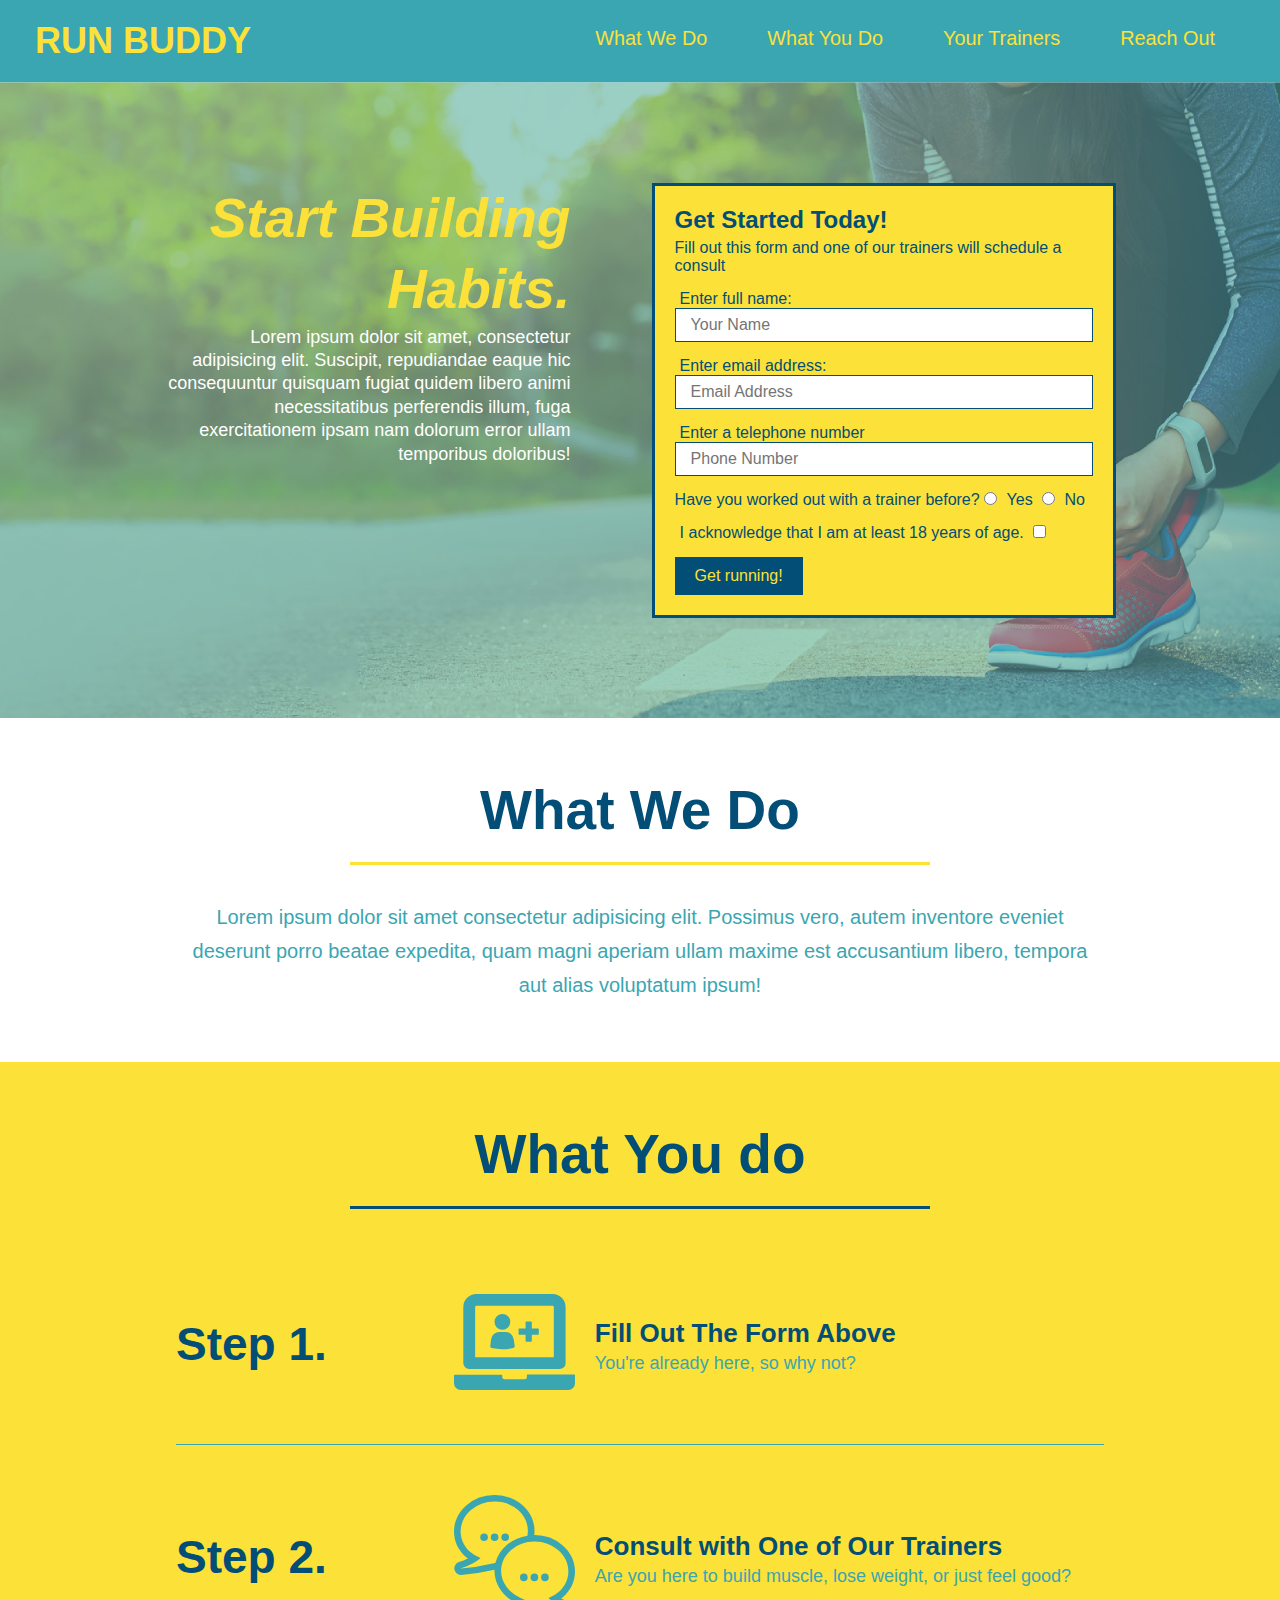
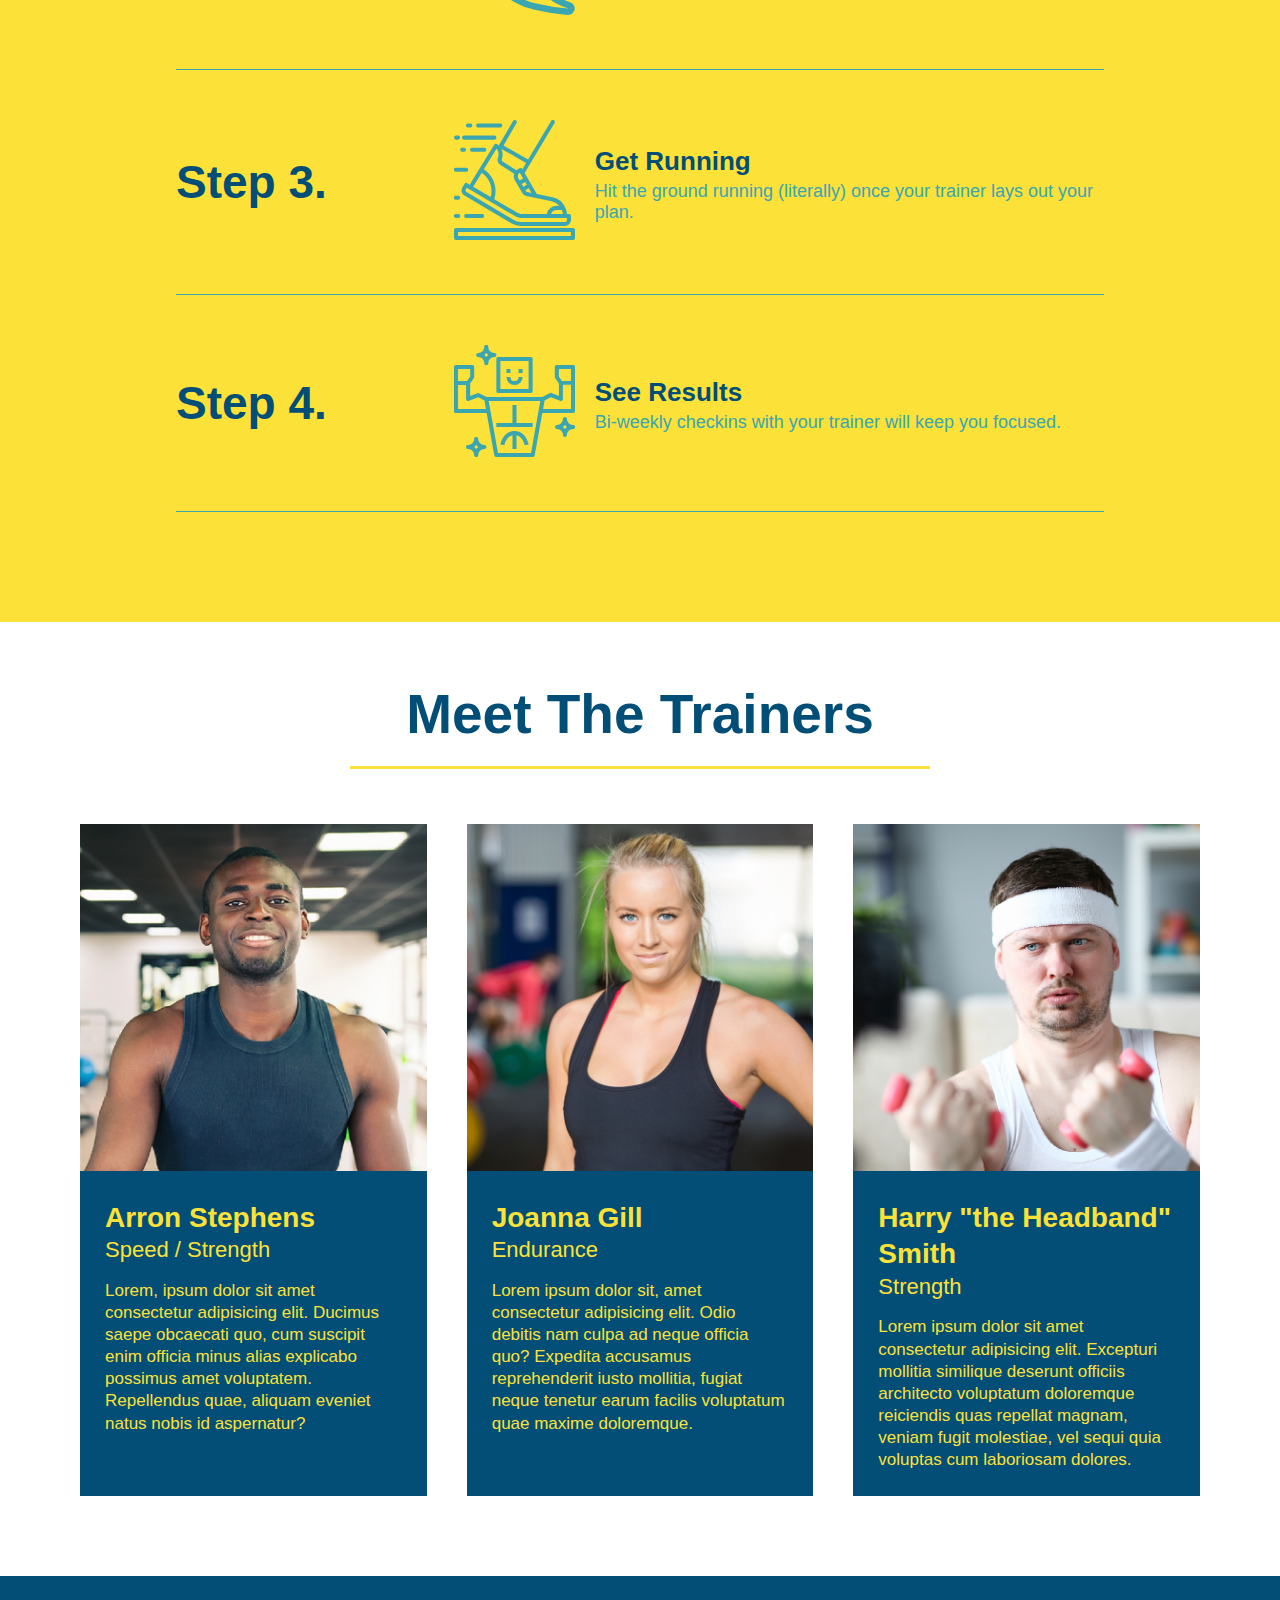
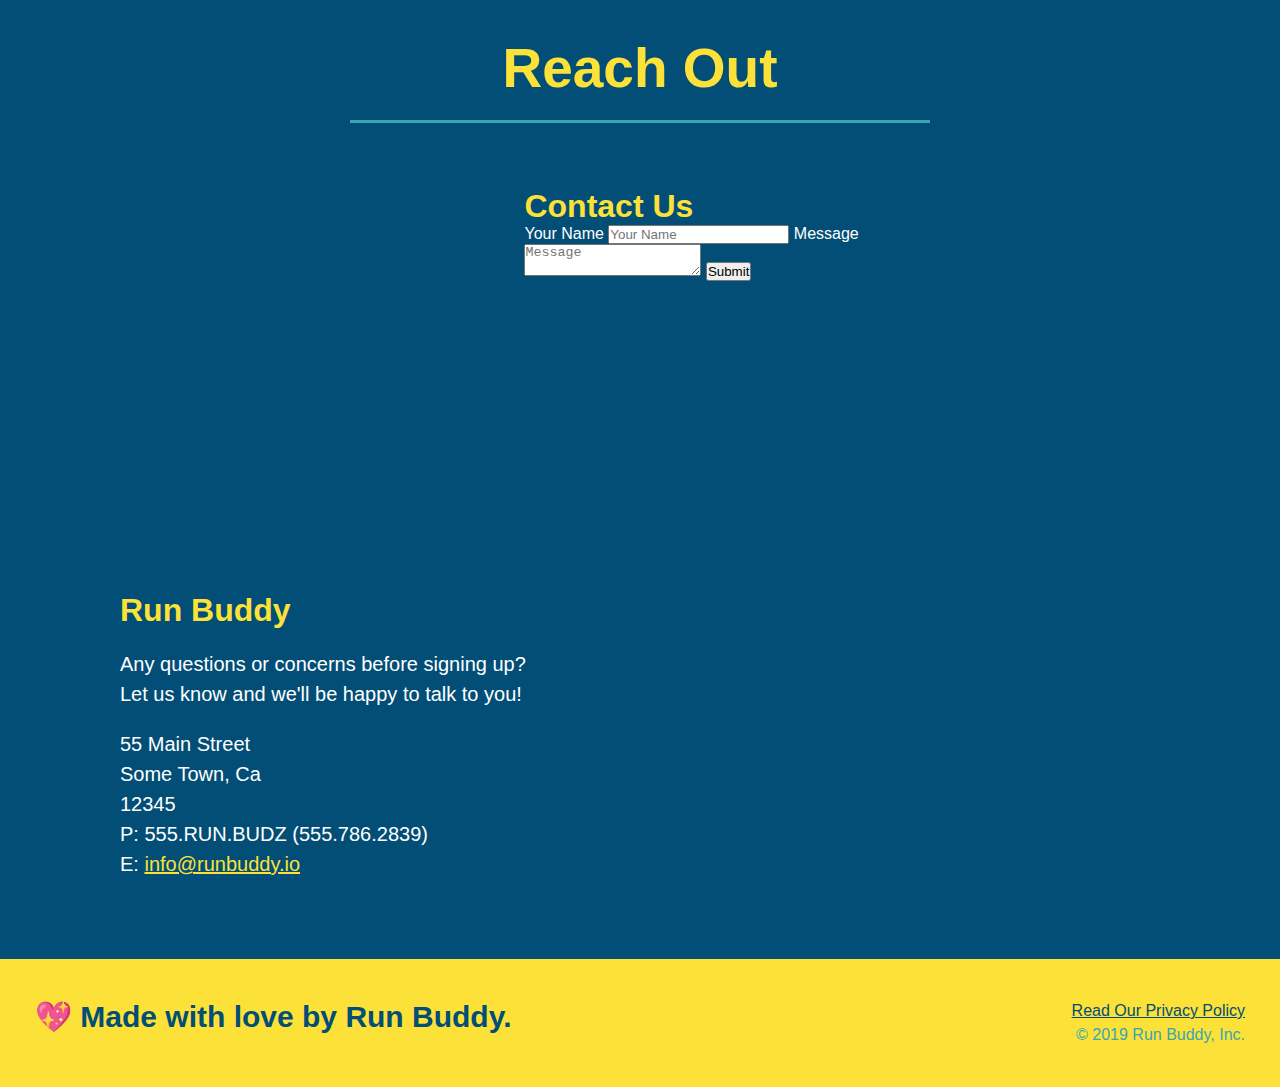
==== index.html @ 84a7e7b6 "add flexbox to trainers" ====
<!DOCTYPE html>
<html lang="en">

<head>
    <meta charset="UTF-8" />
    <title>Run Buddy</title>
    <link rel="stylesheet" href="./assets/css/style.css" />
</head>

<body>
    <!-- navigation -->
    <header>
        <h1>
            <a href="index.html">RUN BUDDY</a>
        </h1>
        <nav>
            <!-- Unordered list element -->
            <ul>
                <!-- List item element -->
                <li>
                    <!-- Anchor element -->
                    <a href="#what-we-do">What We Do</a>
                </li>
                <li>
                    <a href="#what-you-do">What You Do</a>
                </li>
                <li>
                    <a href="#your-trainers">Your Trainers</a>
                </li>
                <li>
                    <a href="#reach-out">Reach Out</a>
                </li>
            </ul>
        </nav>
    </header>

    <!-- hero/jumbotron -->
    <section class="hero">
        <div class="hero-cta">
            <h2>Start Building Habits.</h2>
            <p>
                Lorem ipsum dolor sit amet, consectetur adipisicing elit. Suscipit, repudiandae eaque hic consequuntur
                quisquam fugiat quidem libero animi necessitatibus perferendis illum, fuga exercitationem ipsam nam
                dolorum error ullam temporibus doloribus!
            </p>
        </div>
        <div class="hero-form">
            <h3>Get Started Today!</h3>
            <p>Fill out this form and one of our trainers will schedule a consult</p>
            <!-- Add form element -->
            <form>
                <label for="name">Enter full name:</label>
                <input class="form-input" type="text" placeholder="Your Name" name="name" id="name" />
                <label for="email">Enter email address:</label>
                <input class="form-input" type="email" placeholder="Email Address" name="email" id="email" />
                <label for="phone">Enter a telephone number</label>
                <input class="form-input" type="tel" placeholder="Phone Number" name="phone" id="phone" />
                <p>
                    Have you worked out with a trainer before?
                    <input type="radio" name="trainer-confirm" id="trainer-yes" />
                    <label for="trainer-yes">Yes</label>
                    <input type="radio" name="trainer-confirm" id="trainer-no" />
                    <label for="trainer-no">No</label>
                </p>
                <p>
                    <label for="checkbox">
                        I acknowledge that I am at least 18 years of age.
                    </label>
                    <input type="checkbox" name="age-confirm" id="checkbox" />
                </p>
                <button type="submit">
                    Get running!
                </button>
            </form>
        </div>
    </section>
    <!-- end hero -->

    <!-- "what we do" section -->
    <section id="what-we-do" class="intro">
        <div class="flex-row">
            <h2 class="section-title primary-border">
                What We Do
            </h2>
        </div>
        <div class="flex-row">
            <p>
                Lorem ipsum dolor sit amet consectetur adipisicing elit. Possimus vero, autem inventore eveniet deserunt
                porro beatae expedita, quam magni aperiam ullam maxime est accusantium libero, tempora aut alias
                voluptatum ipsum!
            </p>
        </div>
    </section>

    <!-- "what you do" section -->
    <section id="what-you-do" class="steps">
        <div class="flex-row">
            <h2 class="section-title secondary border">
                What You do
            </h2>
        </div>
        <div class="step">
            <h3>Step 1.</h3>
            <div class="step-info">
                <div class="step-img">
                    <img src="./assets/images/step-1.svg" alt="" />
                </div>
                <div class="step-text">
                    <h4>Fill Out The Form Above</h4>
                    <p>You're already here, so why not?</p>
                </div>
            </div>
        </div>
        <div class="step">
            <h3>Step 2.</h3>
            <div class="step-info">
                <div class="step-img">
                    <img src="./assets/images/step-2.svg" alt="" />
                </div>
                <div class="step-text">
                    <h4>Consult with One of Our Trainers</h4>
                    <p>Are you here to build muscle, lose weight, or just feel good?</p>
                </div>
            </div>
        </div>
        <div class="step">
            <h3>Step 3.</h3>
            <div class="step-info">
                <div class="step-img">
                    <img src="./assets/images/step-3.svg" alt="" />
                </div>
                <div class="step-text">
                    <h4>Get Running</h4>
                    <p>Hit the ground running (literally) once your trainer lays out your plan.</p>
                </div>
            </div>
        </div>
        <div class="step">
            <h3>Step 4.</h3>
            <div class="step-info">
                <div class="step-img">
                    <img src="./assets/images/step-4.svg" alt="" />
                </div>
                <div class="step-text">
                    <h4>See Results</h4>
                    <p>Bi-weekly checkins with your trainer will keep you focused.</p>
                </div>
            </div>
        </div>
    </section>

    <!-- "meet the trainers" section-->
    <section id="your-trainers">
        <div class="flex-row">
            <h2 class="section-title primary-border">
                Meet The Trainers
            </h2>
        </div>
        <div class="trainers">
            <!-- first trainer bio -->
            <article class="trainer">
                <img src="./assets/images/trainer-1.jpg"
                    alt="Arron Stephens in his workout clothes, ready to pump iron" />
                <div class="trainer-bio">
                    <h3 class="trainer-name">Arron Stephens</h3>
                    <h4 class="trainer-role">Speed / Strength</h4>
                    <p>
                        Lorem, ipsum dolor sit amet consectetur adipisicing elit. Ducimus saepe obcaecati quo, cum
                        suscipit enim officia minus alias explicabo possimus amet voluptatem. Repellendus quae, aliquam
                        eveniet natus nobis id aspernatur?
                    </p>
                </div>
            </article>

            <!-- second trainer bio -->
            <article class="trainer">
                <img src="./assets/images/trainer-2.jpg" alt="Joanna Gill cooling off after a workout" />
                <div class="trainer-bio">
                    <h3 class="trainer-name">Joanna Gill</h3>
                    <h4 class="trainer-role">Endurance</h4>
                    <p>
                        Lorem ipsum dolor sit, amet consectetur adipisicing elit. Odio debitis nam culpa ad neque
                        officia quo? Expedita accusamus reprehenderit iusto mollitia, fugiat neque tenetur earum facilis
                        voluptatum quae maxime doloremque.
                    </p>
                </div>
            </article>

            <!-- third trainer bio -->
            <article class="trainer">
                <img src="./assets/images/trainer-3.jpg"
                    alt="Harry Smith wearing a headband and lifting comically small pink weights" />
                <div class="trainer-bio">
                    <h3 class="trainer-name">Harry "the Headband" Smith</h3>
                    <h4 class="trainer-role">Strength</h4>
                    <p>
                        Lorem ipsum dolor sit amet consectetur adipisicing elit. Excepturi mollitia similique deserunt
                        officiis architecto voluptatum doloremque reiciendis quas repellat magnam, veniam fugit
                        molestiae, vel sequi quia voluptas cum laboriosam dolores.
                    </p>
                </div>
            </article>
        </div>
    </section>

    <!-- Reach Out Section -->
    <section id="reach-out" class="contact">
        <div class="flex-row">
            <h2 class="section-title secondary-border">
                Reach Out
            </h2>
        </div>
        <div class="contact-info">
            <iframe
                src="https://www.google.com/maps/embed?pb=!1m18!1m12!1m3!1d12062.119616104961!2d-111.89218596816723!3d40.90412576898118!2m3!1f0!2f0!3f0!3m2!1i1024!2i768!4f13.1!3m3!1m2!1s0x8752f83dd589f6e7%3A0xfacc429caccf46fa!2s147%20W%201450%20N%2C%20Bountiful%2C%20UT%2084010!5e0!3m2!1sen!2sus!4v1588212138249!5m2!1sen!2sus"
                frameborder="0" style="border:0;" allowfullscreen>
            </iframe>
            <div class="contact-form">
                <h3>Contact Us</h3>
                <form>
                    <label for="contact-name">Your Name</label>
                    <input type="text" id="contact-name" placeholder="Your Name" />

                    <label for="contact-message">Message</label>
                    <textarea id="contact-message" placeholder="Message"></textarea>

                    <button type="submit">Submit</button>
                </form>
            </div>
            <div>
                <h3>Run Buddy</h3>
                <p>
                    Any questions or concerns before signing up?
                    <br />
                    Let us know and we'll be happy to talk to you!
                </p>
                <address>
                    55 Main Street <br />
                    Some Town, Ca <br />
                    12345 <br />
                    P: 555.RUN.BUDZ (555.786.2839)<br />
                    E: <a href="mailto:info@runbuddy.io">info@runbuddy.io</a>
                </address>
            </div>
        </div>
    </section>

    <!-- footer -->
    <footer>
        <h2>&#128150; Made with love by Run Buddy.</h2>
        <div>
            <a href="privacy-policy.html">Read Our Privacy Policy</a><br />
            &copy; 2019 Run Buddy, Inc.
        </div>
    </footer>

</body>

</html>
---- assets/css/style.css ----
* {
    margin: 0;
    padding: 0;
    box-sizing: border-box;
}

body {
    color: #39a6b2;
    font-family: Helvetica, Arial, sans-serif;
}

section  {
    padding: 60px;
}

/* Header Section */
header {
    padding: 20px 35px;
    background-color: #39a6b2;
    display: flex;
    justify-content: space-between;
    flex-wrap: wrap;
}

header h1 {
    font-weight: bold;
    font-size: 36px;
    color: #fce138;
    margin: 0;
}

header a {
    text-decoration: none;
    color: #fce138;
}

header nav {
    margin: 7px 0;
}

header nav ul {
    display: flex;
    flex-wrap: wrap;
    justify-content: space-between;
    align-items: center;
    list-style: none;
}

header nav ul li a {
    margin: 0 30px;
    font-weight: lighter;
    font-size: 1.55vw;
}

/* Hero Style Start */
.hero {
    background-image: url("../images/hero-bg.jpg");
    background-size: cover;
    background-position: center;
    display: flex;
    justify-content: center;
    flex-wrap: wrap;
}

.hero-cta {
    width: 35%;
    text-align: right;
    margin: 3.5%;
    color: #fff;
    font-size: 18px;
    line-height: 1.3;
}

.hero-cta h2 {
    font-style: italic;
    font-size: 55px;
    color: #fce138;
}

.hero-form {
    border: solid 3px #024e76;
    background-color: #fce138;
    padding: 20px;
    color: #024e76;
    width: 40%;
    margin: 3.5%;
}

.hero-form h3 {
    font-size: 24px;
    margin: 0;
}

.hero-form p {
    margin: 5px 0 15px 0;
}

.form-input {
    border: 1px solid #024e76;
    display: block;
    padding: 7px 15px;
    font-size: 16px;
    color: #024e76;
    width: 100%;
    margin-bottom: 15px;
}

.hero-form label {
    margin: 0 5px;
}

.hero-form button {
    color: #fce138;
    background-color: #024e76;
    border: none;
    padding: 10px 20px;
    font-size: 16px;
}

/* What We Do Section*/
.intro p {
    line-height: 1.7;
    color: #39a6b2;
    width: 80%;
    font-size: 20px;
    margin: 0 auto;
    text-align: center;
}

/* What You Do Section*/
.steps {
    background: #fce138;
}

.step {
    margin: 50px auto;
    padding-bottom: 50px;
    width: 80%;
    border-bottom: 1px solid #39a6b2;
    display: flex;
    flex-wrap: wrap;
    align-items: center;
    justify-content: space-between;
}

.step h3 {
    color: #024e76;
    font-size: 46px;
    flex: 1 30%;
}

.step-info {
    flex: 2 70%;
    display: flex;
    flex-wrap: wrap;
    align-items: center;
}

.step-img {
    flex: 1 12%;
    margin-right: 20px;
}

.step-img img {
    max-width: 100%;
}

.step-text {
    flex: 12;
}

.step-text h4 {
    font-size: 26px;
    line-height: 1.5;
    color: #024e76;
}

.step-text p {
    color: #39a6b2;
    font-size: 18px;
}

/* Meet the trainers section */
.trainers {
    width: 100%;
    margin: 0 auto;
    display: flex;
    flex-wrap: wrap;
    justify-content: space-around;
}

.trainer {
    margin: 20px;
    background: #024e76;
    color: #fce138;
    flex: 1;
}

.trainer img {
    width: 100%;;
}

.trainer-bio {
    padding: 25px;
    line-height: 1.3;
}

.trainer-bio h3 {
    font-size: 28px;
}

.trainer-bio h4 {
    font-weight: lighter;
    font-size: 22px;
    margin-bottom: 15px;
}

.trainer-bio p {
    font-size: 17px;
}
/* Reach Out Section*/
.contact {
    background: #024e76;
}

.contact h2 {
    color: #fce138;
}

.contact-info iframe {
    width: 400px;
    height: 400px;
}

.contact-info div {
    width: 410px;
    display: inline-block;
    vertical-align: top;
    text-align: left;
    margin: 30px 0 0 60px;
    color: white;
}

.contact-info h3 {
    color: #fce138;
    font-size: 32px;
}

.contact-info p, .contact-info address {
    margin: 20px 0;
    line-height: 1.5;
    font-size: 20px;
    font-style: normal;
}

.contact-info a {
    color: #fce138;
}

/* Footer Section*/
footer {
    background: #fce138;
    width: 100%;
    padding: 40px 35px;
    display: flex;
    justify-content: space-between;
    flex-wrap: wrap;
}

footer h2 {
    color: #024e76;
    font-size: 30px;
    margin: 0;
}

footer div {
    line-height: 1.5;
    text-align: right;
}

footer a {
    color: #024e76;
}

/* Utility */
.flex-row {
    display: flex;
}

.section-title {
    font-size: 55px;
    color: #024e76;
    border-bottom: 3px solid;
    padding-bottom: 20px;
    text-align: center;
    margin: 0 auto 35px auto;
    width: 50%;
}

.primary-border {
    border-color: #fce138;
}

.secondary-border {
    border-color: #39a6b2;
}

.text-left {
    text-align: left;
}

.text-right {
    text-align: right;
}

.page-title {
    color: #fce138;
    display: inline-block;
    border-bottom: 4px solid #fce138;
    padding: 0 80px 15px 80px;
    font-weight: normal;
    font-size: 42px;
    font-style: italic;
}
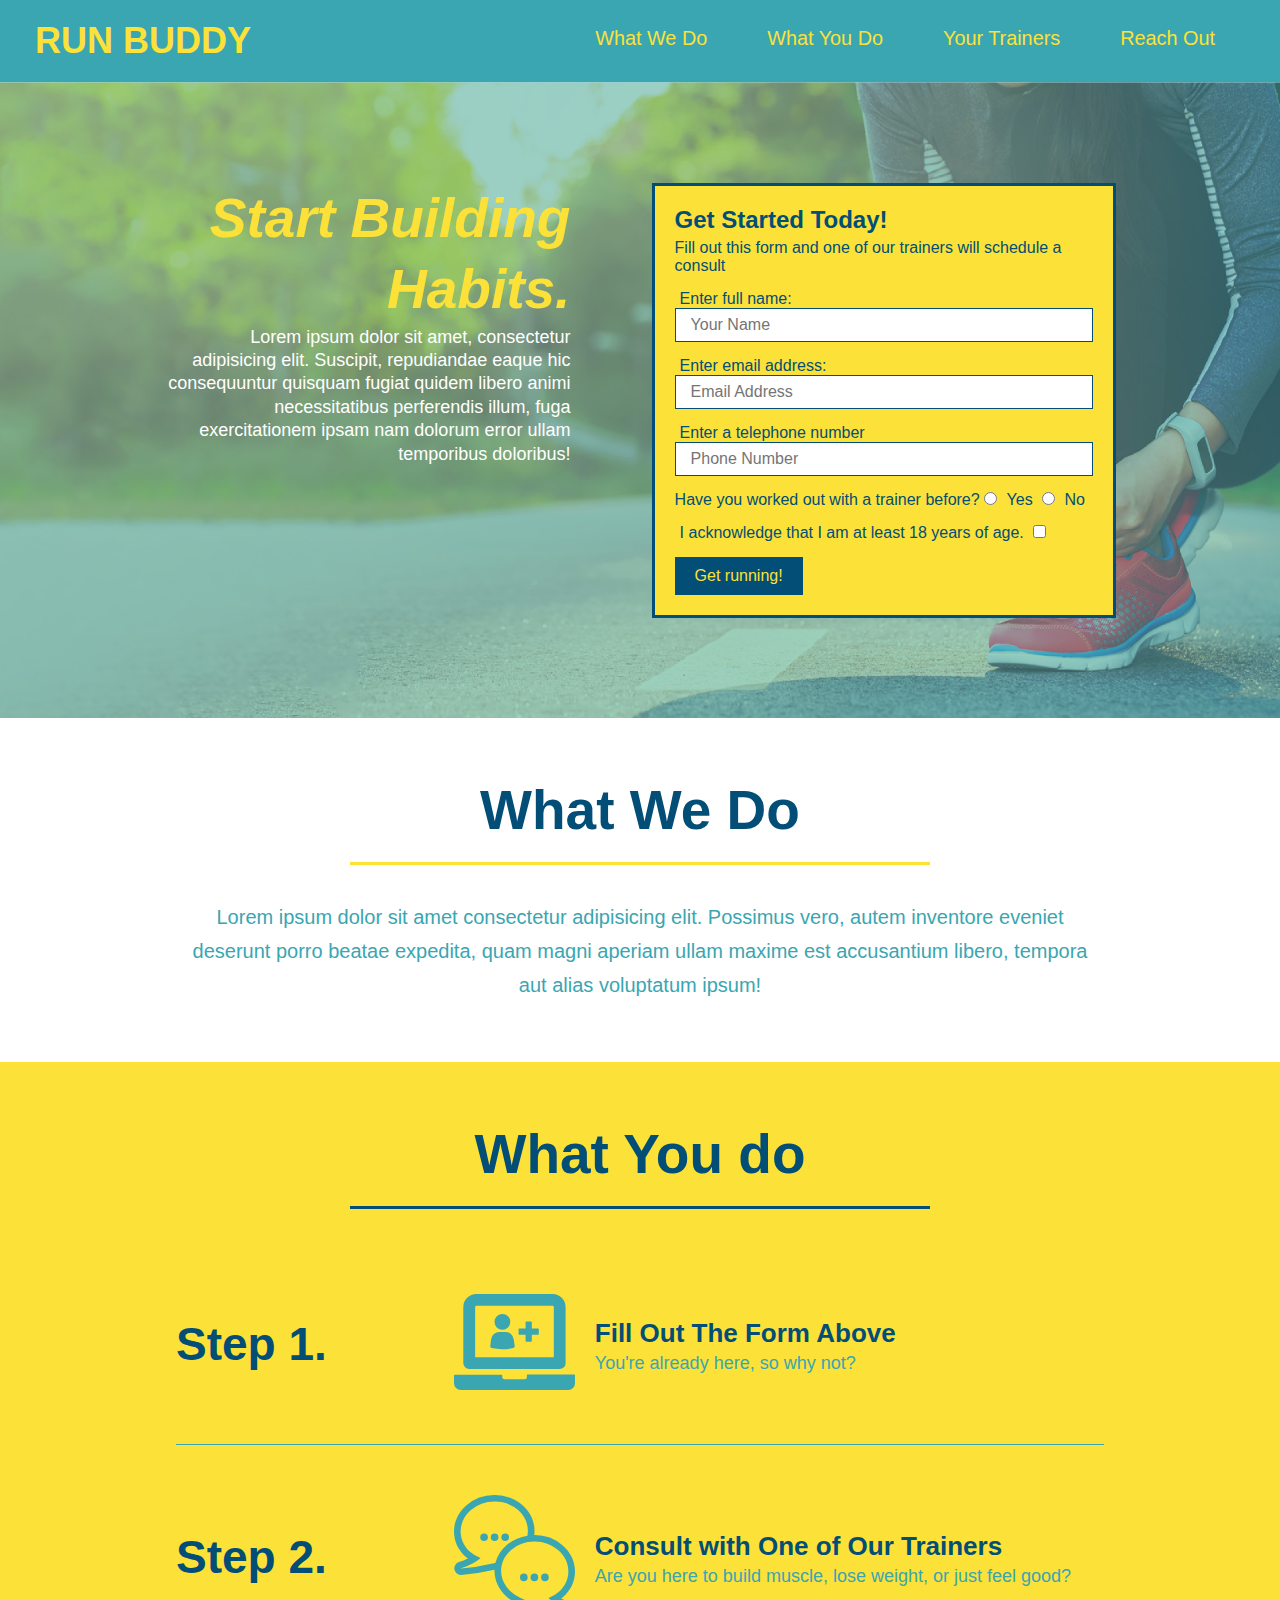
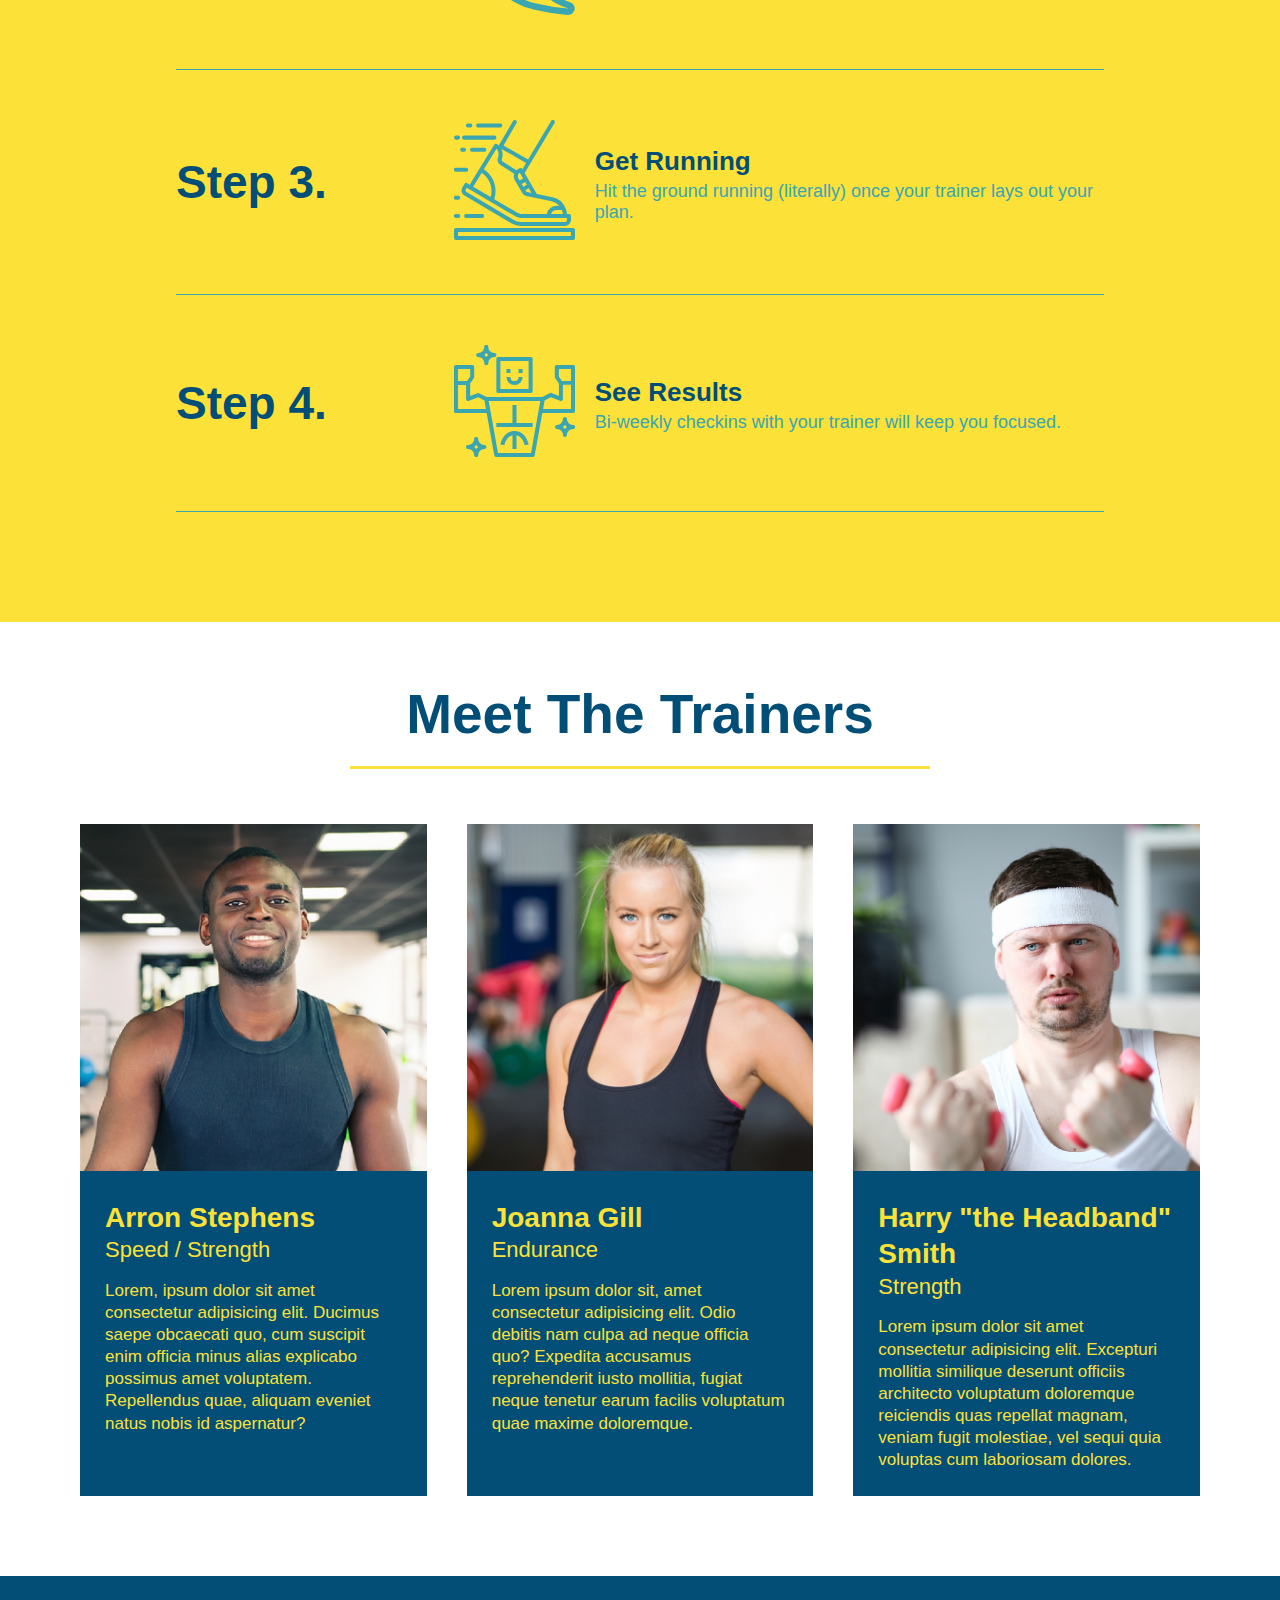
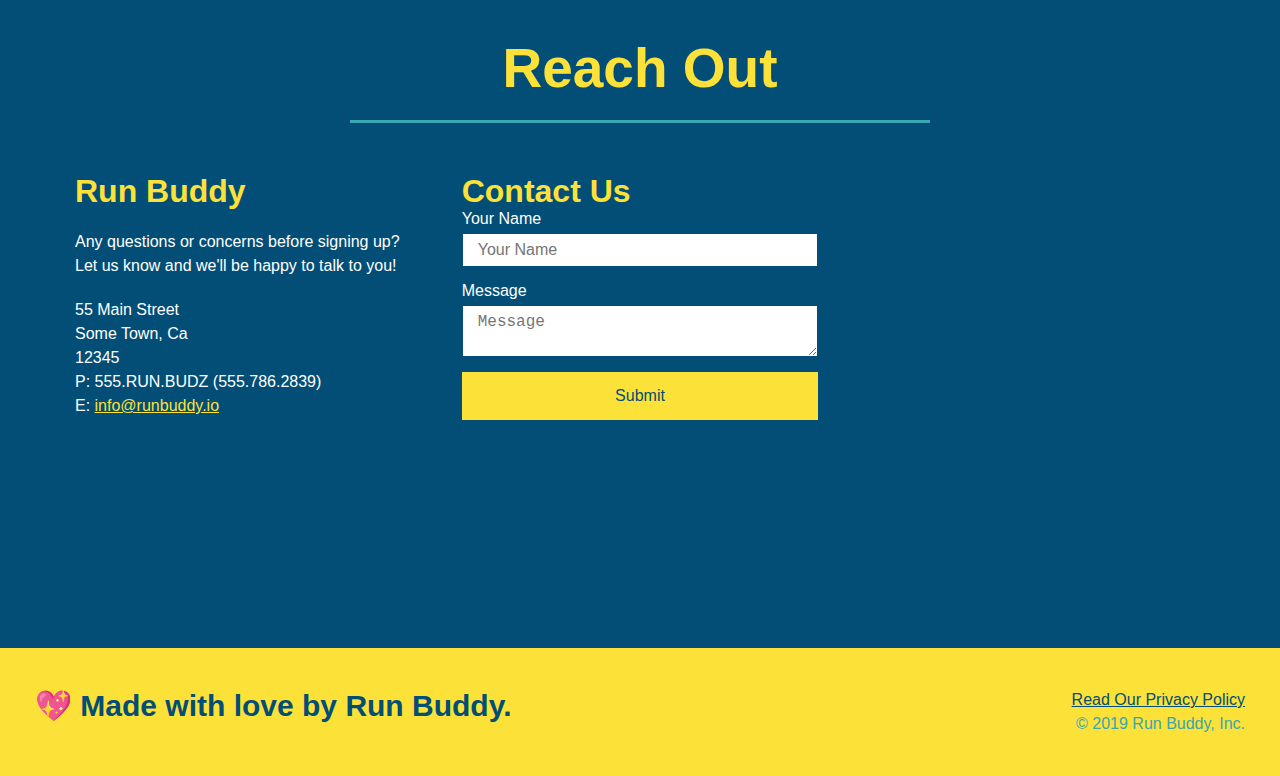
==== commit e6dc637b: "style reach out section for flexbox" ====
--- a/index.html
+++ b/index.html
@@ -211,22 +211,6 @@
             </h2>
         </div>
         <div class="contact-info">
-            <iframe
-                src="https://www.google.com/maps/embed?pb=!1m18!1m12!1m3!1d12062.119616104961!2d-111.89218596816723!3d40.90412576898118!2m3!1f0!2f0!3f0!3m2!1i1024!2i768!4f13.1!3m3!1m2!1s0x8752f83dd589f6e7%3A0xfacc429caccf46fa!2s147%20W%201450%20N%2C%20Bountiful%2C%20UT%2084010!5e0!3m2!1sen!2sus!4v1588212138249!5m2!1sen!2sus"
-                frameborder="0" style="border:0;" allowfullscreen>
-            </iframe>
-            <div class="contact-form">
-                <h3>Contact Us</h3>
-                <form>
-                    <label for="contact-name">Your Name</label>
-                    <input type="text" id="contact-name" placeholder="Your Name" />
-
-                    <label for="contact-message">Message</label>
-                    <textarea id="contact-message" placeholder="Message"></textarea>
-
-                    <button type="submit">Submit</button>
-                </form>
-            </div>
             <div>
                 <h3>Run Buddy</h3>
                 <p>
@@ -242,6 +226,22 @@
                     E: <a href="mailto:info@runbuddy.io">info@runbuddy.io</a>
                 </address>
             </div>
+            <div class="contact-form">
+                <h3>Contact Us</h3>
+                <form>
+                    <label for="contact-name">Your Name</label>
+                    <input type="text" id="contact-name" placeholder="Your Name" />
+
+                    <label for="contact-message">Message</label>
+                    <textarea id="contact-message" placeholder="Message"></textarea>
+
+                    <button type="submit">Submit</button>
+                </form>
+            </div>
+            <iframe
+                src="https://www.google.com/maps/embed?pb=!1m18!1m12!1m3!1d12062.119616104961!2d-111.89218596816723!3d40.90412576898118!2m3!1f0!2f0!3f0!3m2!1i1024!2i768!4f13.1!3m3!1m2!1s0x8752f83dd589f6e7%3A0xfacc429caccf46fa!2s147%20W%201450%20N%2C%20Bountiful%2C%20UT%2084010!5e0!3m2!1sen!2sus!4v1588212138249!5m2!1sen!2sus"
+                frameborder="0" style="border:0;" allowfullscreen>
+            </iframe>            
         </div>
     </section>
 
--- a/assets/css/style.css
+++ b/assets/css/style.css
@@ -227,17 +227,22 @@
     color: #fce138;
 }
 
+.contact-info {
+    display: flex;
+    justify-content: space-between;
+    flex-wrap: wrap;
+}
+
+.contact-info > * {
+    flex: 1;
+    margin: 15px;
+}
+
 .contact-info iframe {
-    width: 400px;
     height: 400px;
 }
 
 .contact-info div {
-    width: 410px;
-    display: inline-block;
-    vertical-align: top;
-    text-align: left;
-    margin: 30px 0 0 60px;
     color: white;
 }
 
@@ -249,12 +254,33 @@
 .contact-info p, .contact-info address {
     margin: 20px 0;
     line-height: 1.5;
-    font-size: 20px;
+    font-size: 16px;
     font-style: normal;
 }
 
 .contact-info a {
     color: #fce138;
+}
+
+.contact-form input, .contact-form textarea {
+    border: 1px solid #024e76;
+    display: block;
+    padding: 7px 15px;
+    font-size: 16px;
+    color: #024e76;
+    width: 100%;
+    margin-bottom: 15px;
+    margin-top: 5px;
+}
+
+.contact-form button {
+    width: 100%;
+    border: none;
+    background: #fce138;
+    color: #024e76;
+    text-align: center;
+    padding: 15px 0;
+    font-size: 16px;
 }
 
 /* Footer Section*/
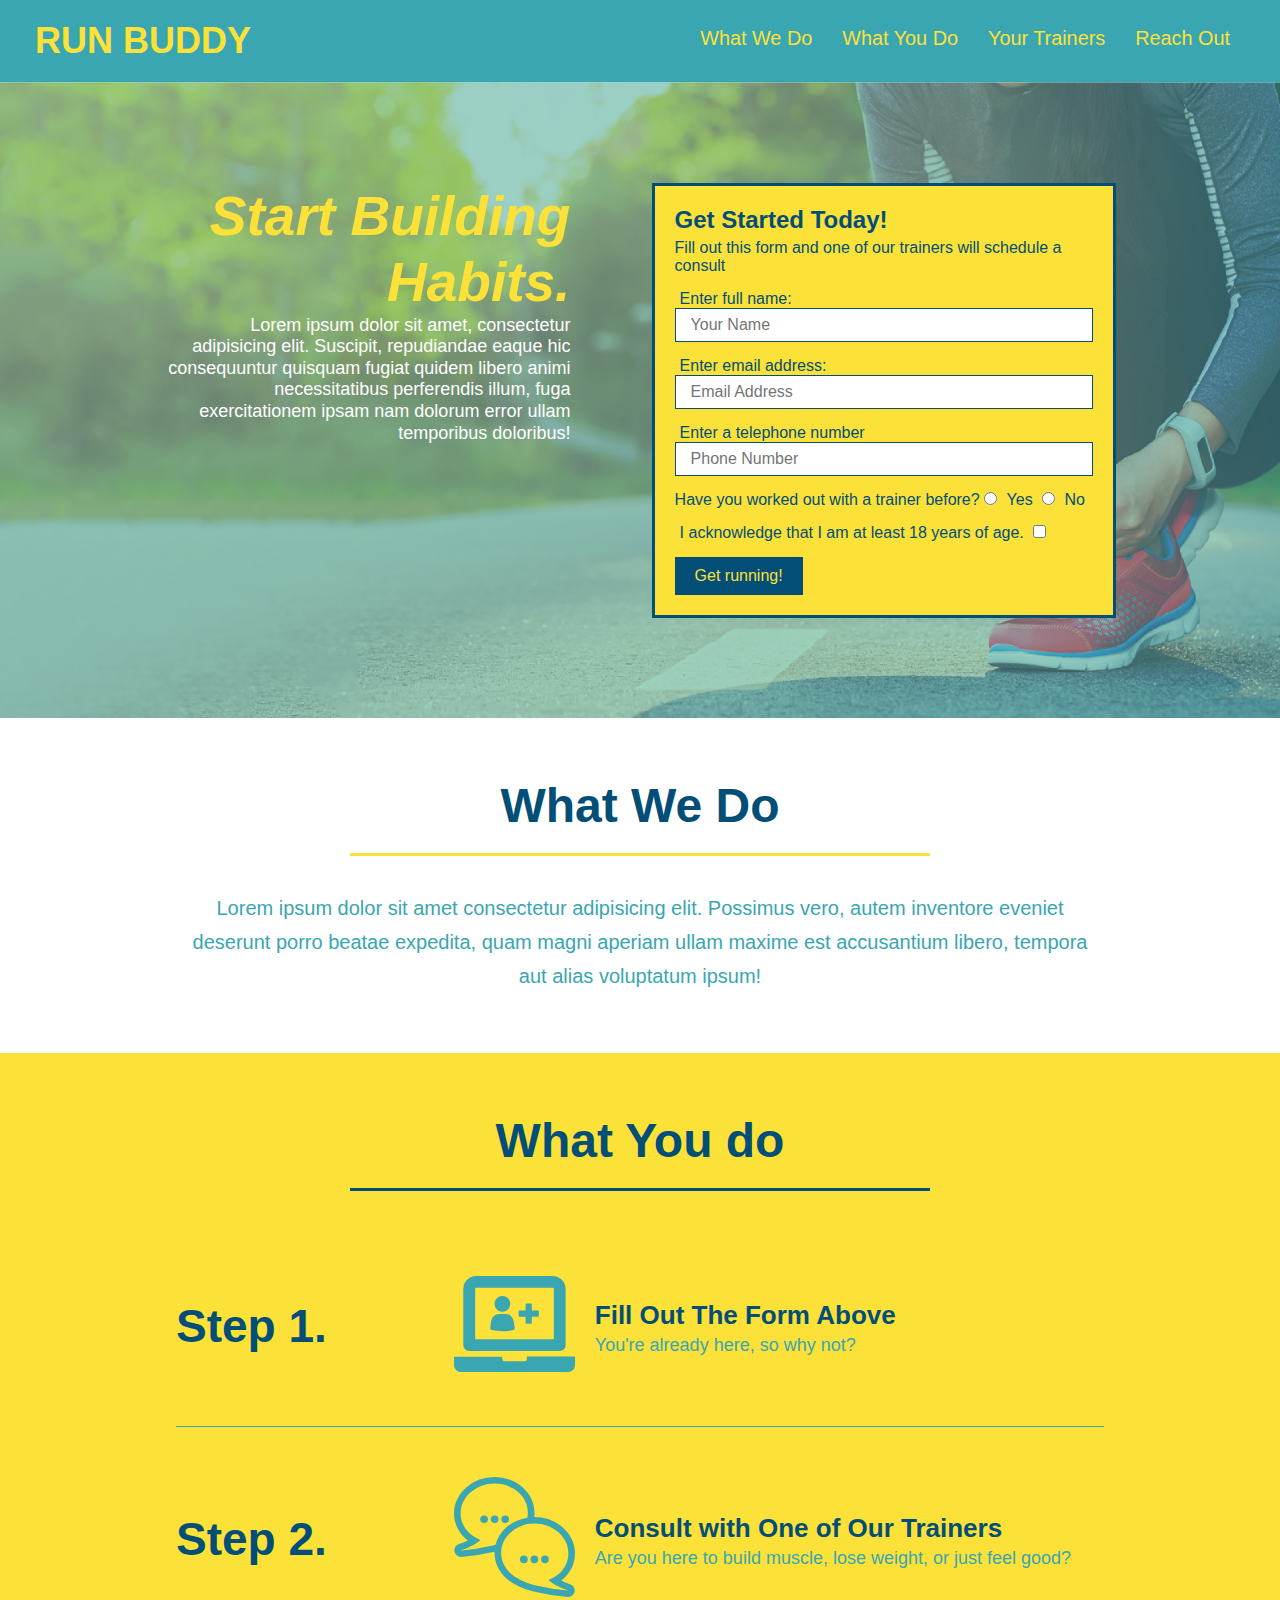
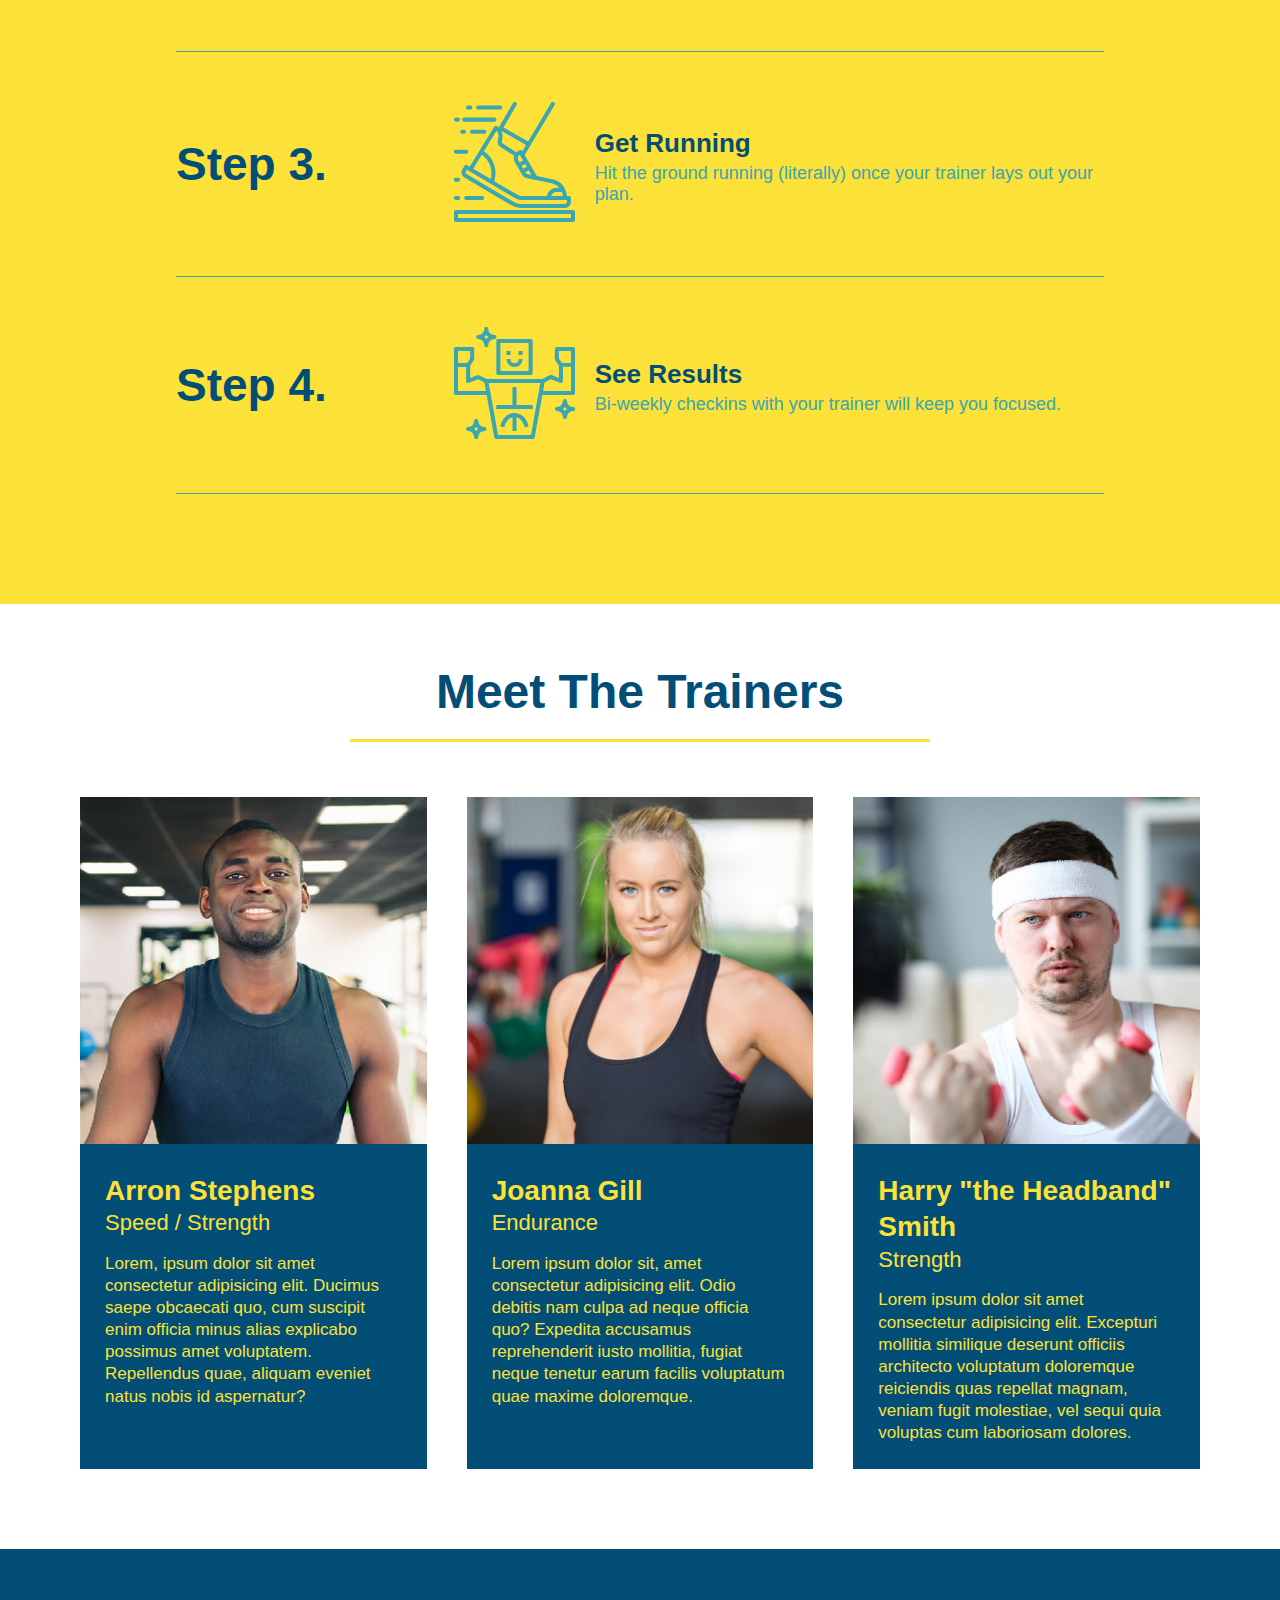
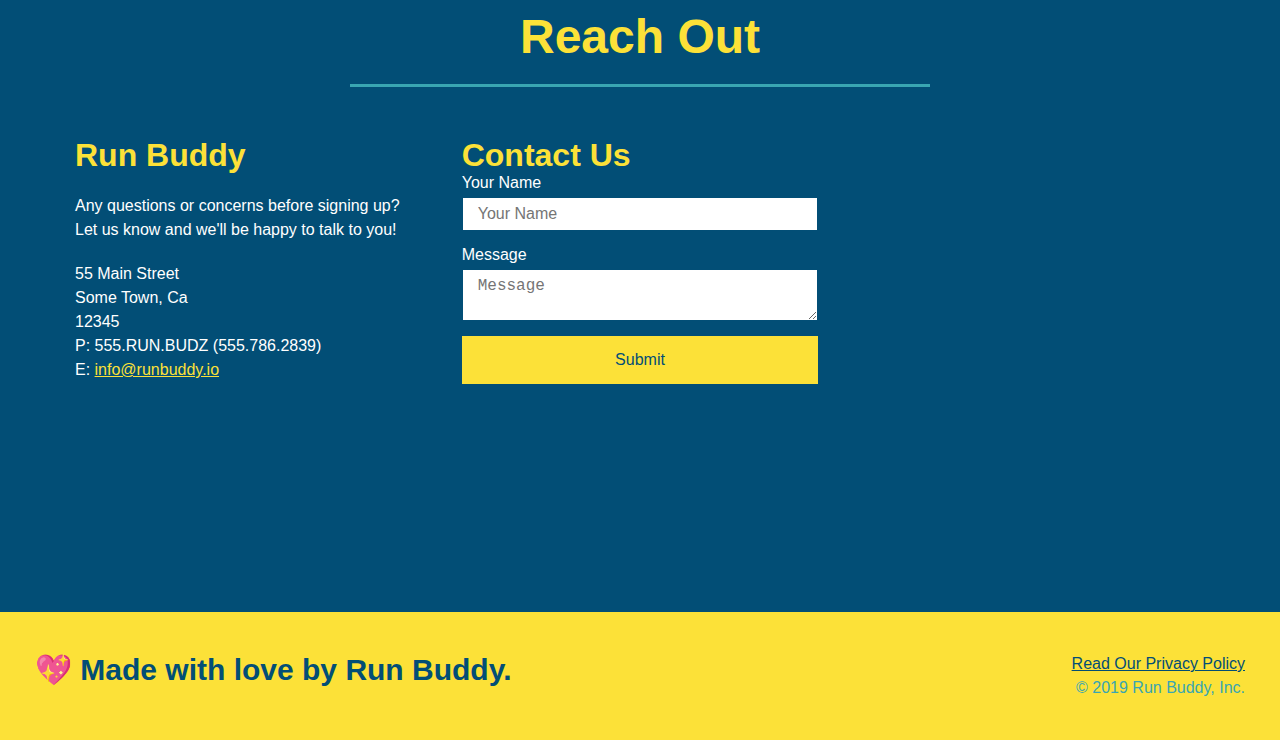
==== commit 134b4207: "add media query dummies" ====
--- a/index.html
+++ b/index.html
@@ -3,6 +3,7 @@
 
 <head>
     <meta charset="UTF-8" />
+    <meta name="viewport" content="width=device-width, initial-scale=1.0" />
     <title>Run Buddy</title>
     <link rel="stylesheet" href="./assets/css/style.css" />
 </head>
--- a/assets/css/style.css
+++ b/assets/css/style.css
@@ -47,7 +47,7 @@
 }
 
 header nav ul li a {
-    margin: 0 30px;
+    padding: 10px 15px;
     font-weight: lighter;
     font-size: 1.55vw;
 }
@@ -60,6 +60,7 @@
     display: flex;
     justify-content: center;
     flex-wrap: wrap;
+    align-items: flex-start;
 }
 
 .hero-cta {
@@ -68,7 +69,7 @@
     margin: 3.5%;
     color: #fff;
     font-size: 18px;
-    line-height: 1.3;
+    line-height: 1.2;
 }
 
 .hero-cta h2 {
@@ -314,7 +315,7 @@
 }
 
 .section-title {
-    font-size: 55px;
+    font-size: 48px;
     color: #024e76;
     border-bottom: 3px solid;
     padding-bottom: 20px;
@@ -349,8 +350,21 @@
     font-style: italic;
 }
 
-
-
-
-
-
+/* MEDIA QUERY FOR SMALLLER DESKTOP SCREENS AND SMALLER */
+@media screen and (max-width: 980px) {
+
+}
+
+/* MEDIA QUERY FOR TABLETS AND SMALLER */
+@media screen and (max-width: 768px) {
+
+}
+
+/*MEDIA QUERY FOR MOBILE PHONES AND SMALLER */
+@media screen and (max-width: 575px) {
+
+}
+
+
+
+
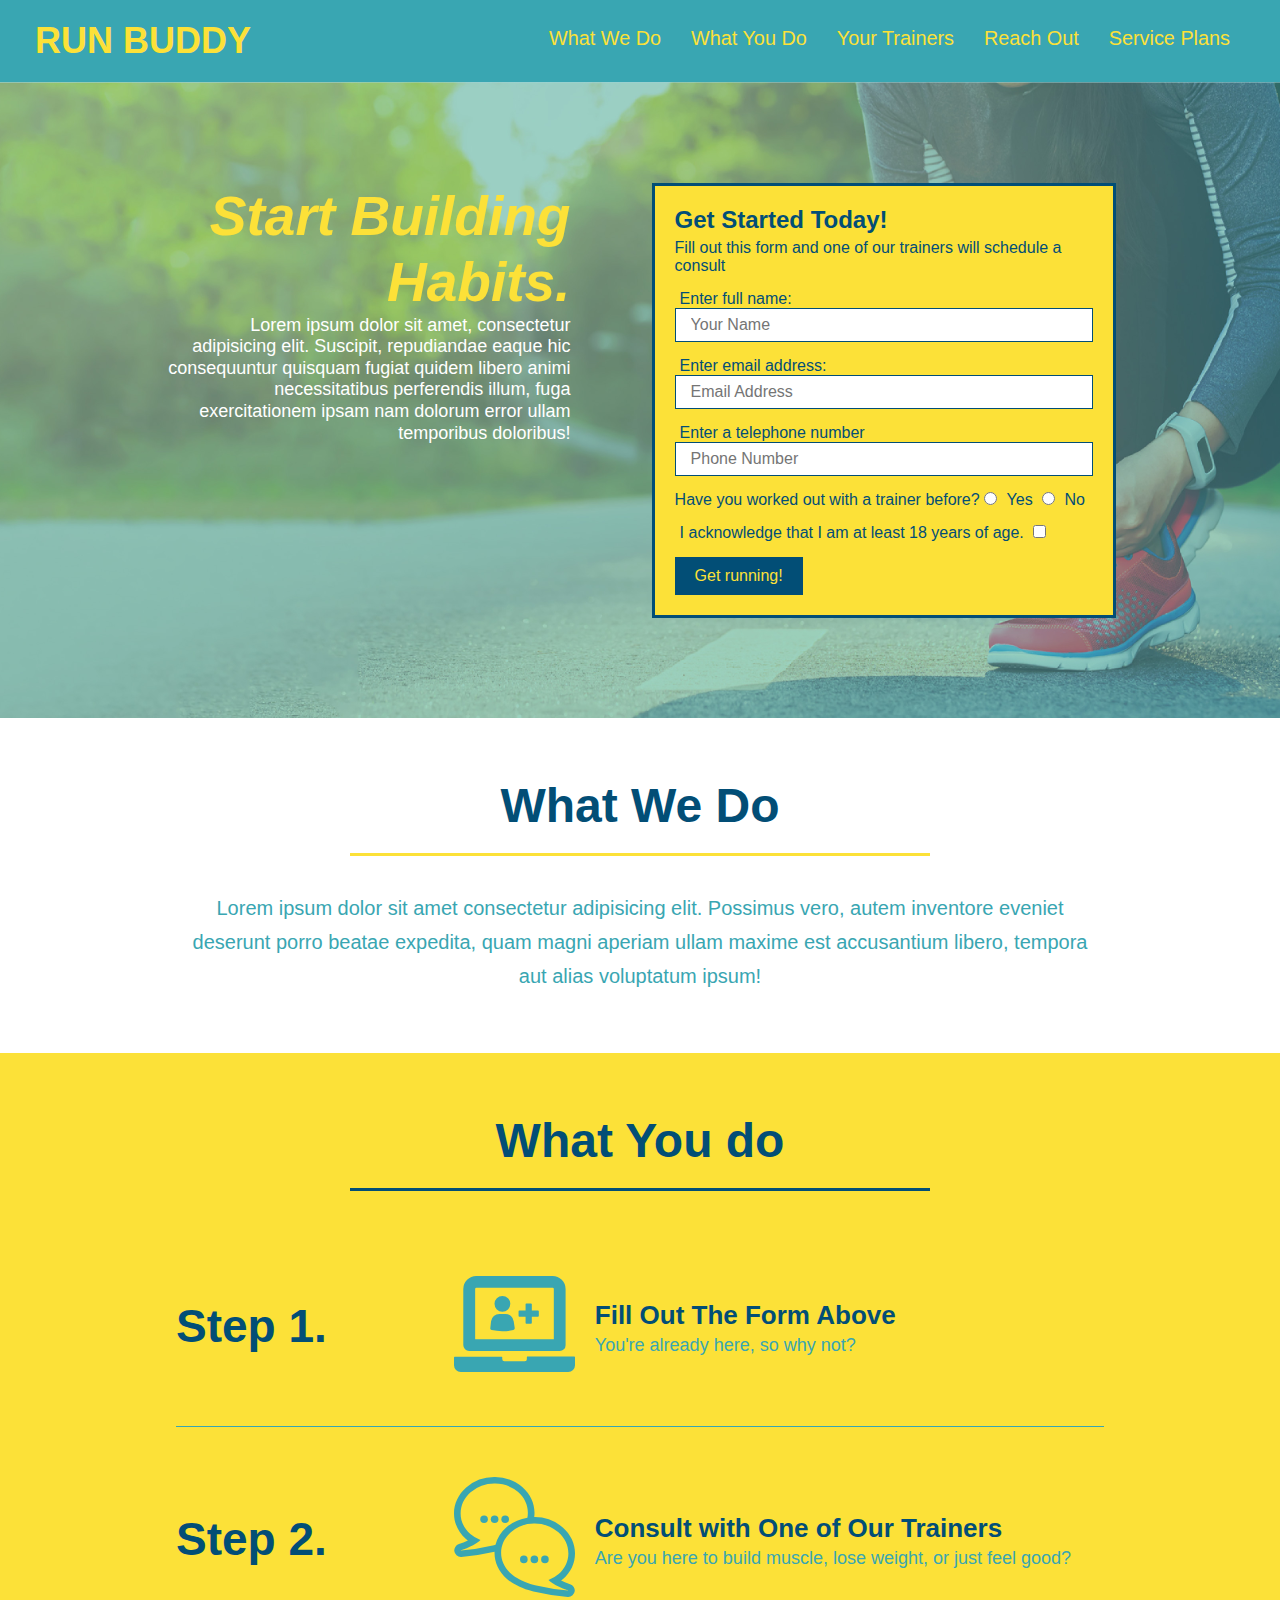
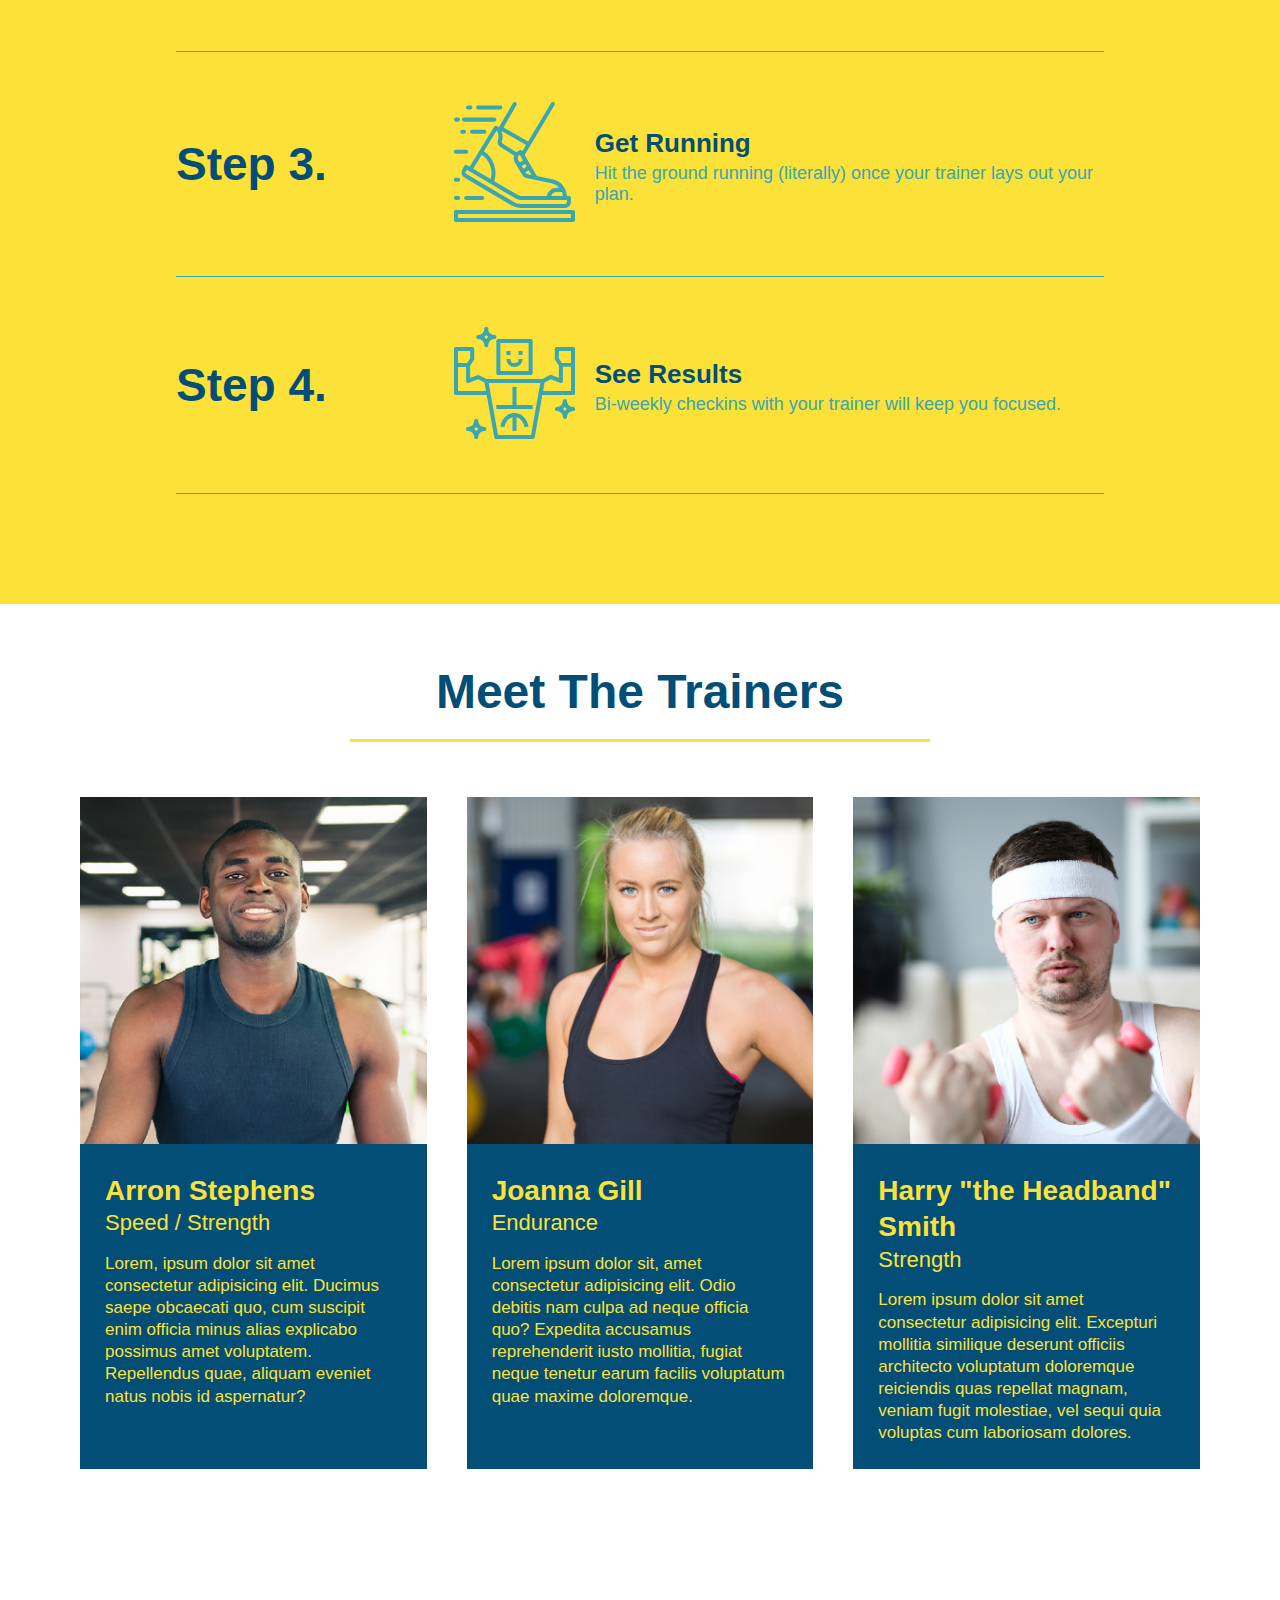
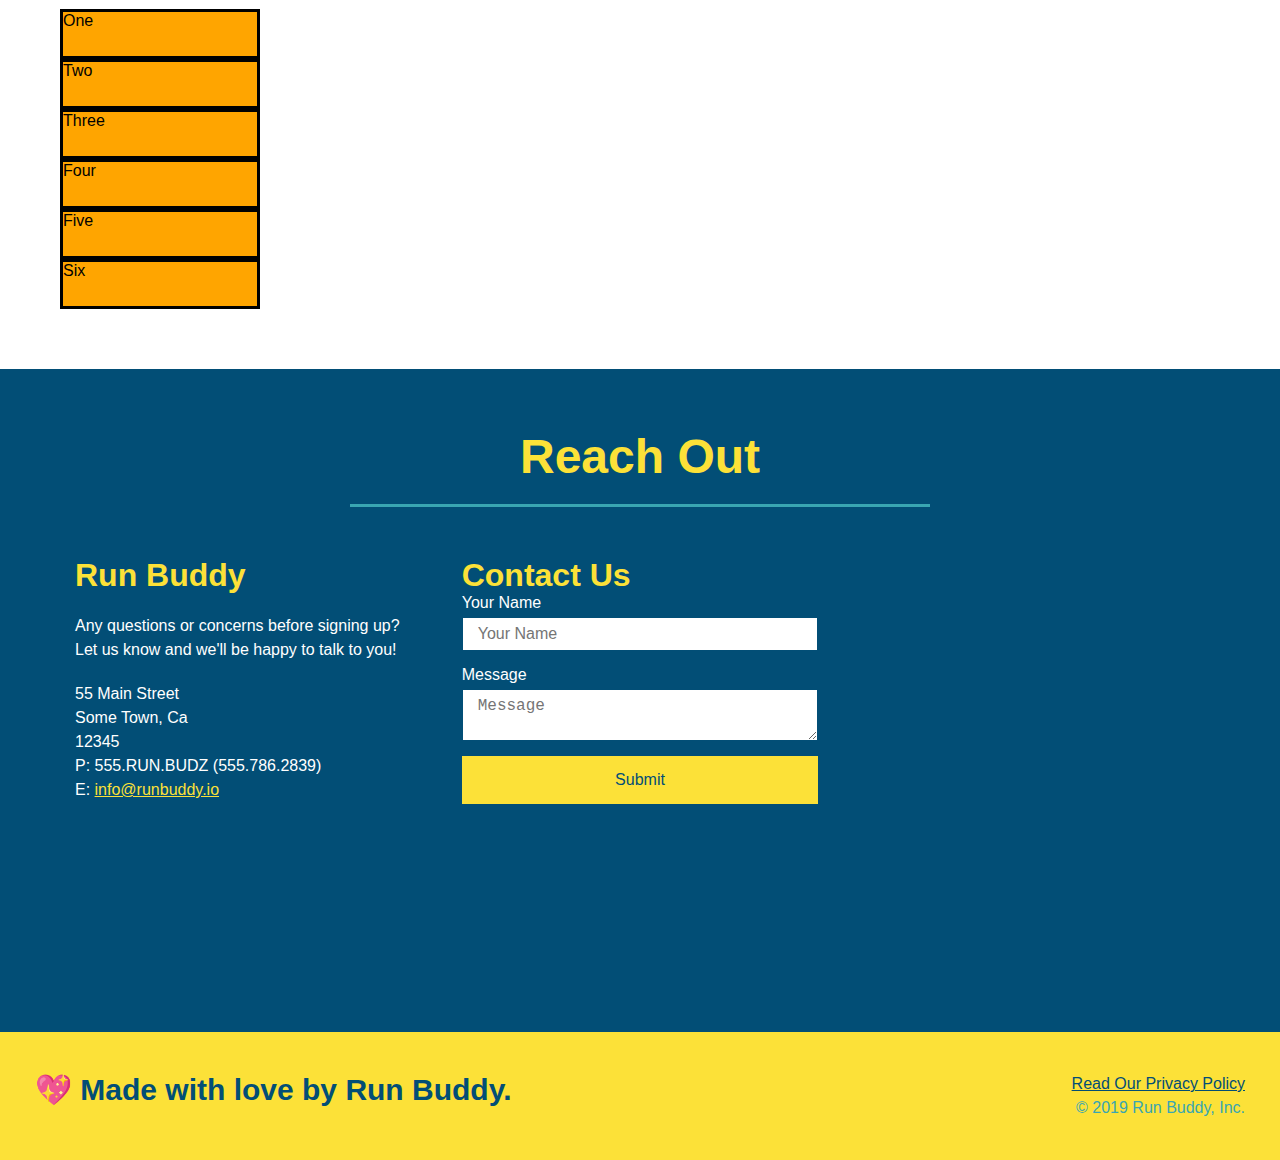
==== commit cd27d126: "add grid example" ====
--- a/index.html
+++ b/index.html
@@ -30,6 +30,9 @@
                 </li>
                 <li>
                     <a href="#reach-out">Reach Out</a>
+                </li>
+                <li>
+                    <a href="#service-plans">Service Plans</a>
                 </li>
             </ul>
         </nav>
@@ -204,6 +207,18 @@
         </div>
     </section>
 
+    <!-- Serice Plans Section -->
+    <section id="service-plans" class ="services">
+        <div class="service-grid-container">
+            <div class="service-grid-item">One</div>
+            <div class="service-grid-item">Two</div>
+            <div class="service-grid-item">Three</div>
+            <div class="service-grid-item">Four</div>
+            <div class="service-grid-item">Five</div>
+            <div class="service-grid-item">Six</div>
+        </div>
+    </section>
+
     <!-- Reach Out Section -->
     <section id="reach-out" class="contact">
         <div class="flex-row">
--- a/assets/css/style.css
+++ b/assets/css/style.css
@@ -219,6 +219,20 @@
 .trainer-bio p {
     font-size: 17px;
 }
+
+/* Service Grid Section */
+.service-grid-container {
+    display: grid;
+}
+
+.service-grid-item {
+    width: 200px;
+    height: 50px;
+    background-color: orange;
+    border: solid;
+    color: black;
+}
+
 /* Reach Out Section*/
 .contact {
     background: #024e76;
@@ -351,20 +365,116 @@
 }
 
 /* MEDIA QUERY FOR SMALLLER DESKTOP SCREENS AND SMALLER */
+
 @media screen and (max-width: 980px) {
-
+    header {
+        padding-bottom: 0;
+        justify-content: center;
+    }
+
+    header h1 {
+        width: 100%;
+        text-align: center;
+    }
+
+    header nav ul {
+        margin-top: 20px;
+        width: 100%;
+        justify-content: center;
+    }
+
+    header nav ul li a {
+        font-size: 20px;
+    }
+
+    footer h2, footer div {
+        text-align: center;
+        width: 100;
+    }
+
+    .hero-cta, .hero-form {
+        width: 100%;
+    }
+
+    .hero-cta {
+        text-align: center;
+    }
+
+    .section-title {
+        width: 80%;
+    }
+
+    .trainer {
+        flex: 0 70%;
+    }
+
+    .contact-info iframe {
+        flex: 1 100%;
+    }
 }
 
 /* MEDIA QUERY FOR TABLETS AND SMALLER */
+
 @media screen and (max-width: 768px) {
-
+    section {
+        padding: 30px 15px;
+    }
+
+    .step h3 {
+        flex: 1 100%;
+        text-align: center;
+    }
+
+    .step-info {
+        flex: 2 100%;
+        text-align: center;
+        justify-content: center;
+    }
+
+    .step-img {
+        flex: 0 32%;
+        margin-right: 0;
+        margin-top: 15px;
+        margin-bottom: 15px;
+    }
+
+    .step-text {
+        flex: 100%;
+    }
 }
 
 /*MEDIA QUERY FOR MOBILE PHONES AND SMALLER */
 @media screen and (max-width: 575px) {
 
-}
-
-
-
-
+    .hero-form button {
+        width: 100%;
+    }
+
+    .section-title {
+        width: 95%;
+    }
+
+    .intro p {
+        width: 100%;
+    }
+
+    .trainer {
+        flex: 0 100%;
+    }
+
+    .contact-info {
+        text-align: center;
+    }
+
+    .contact-info > * {
+        flex: 0 100%;
+    }
+
+    .contact-form {
+        order: 3;
+    }
+}
+
+
+
+
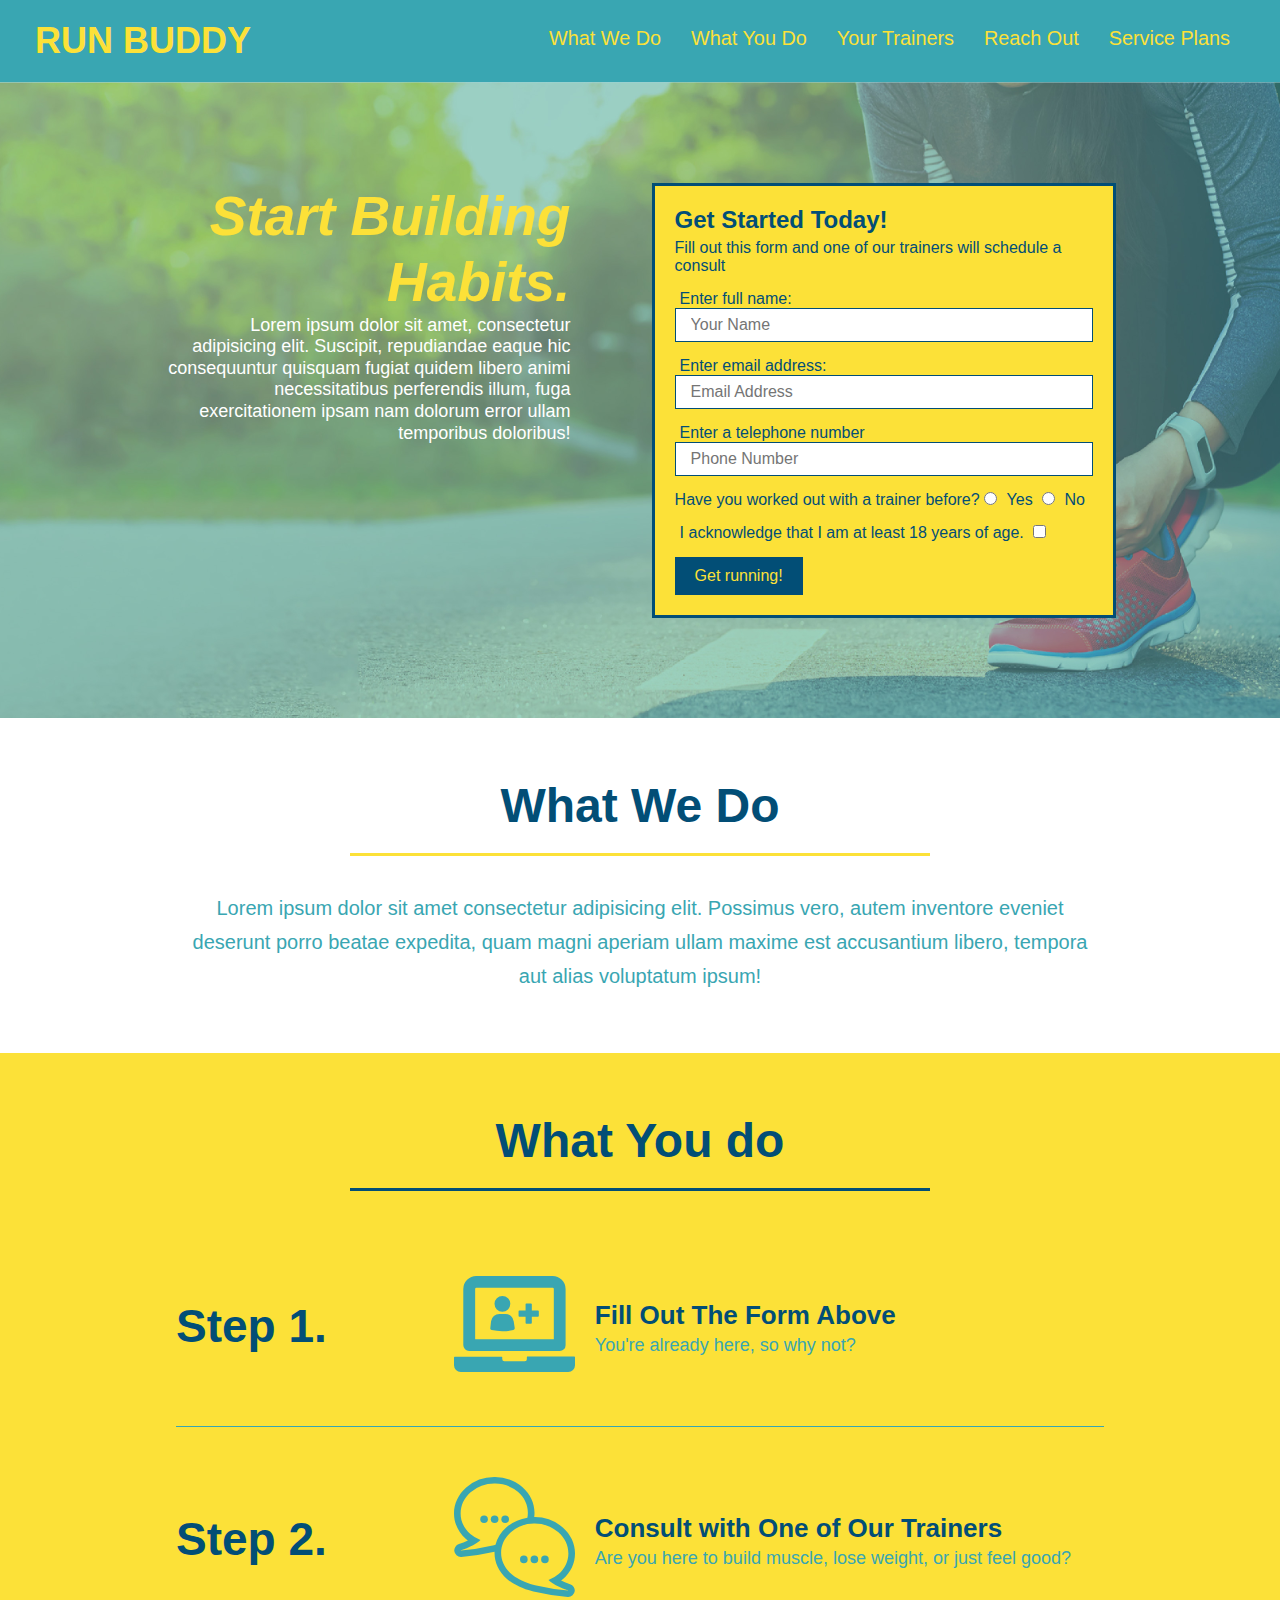
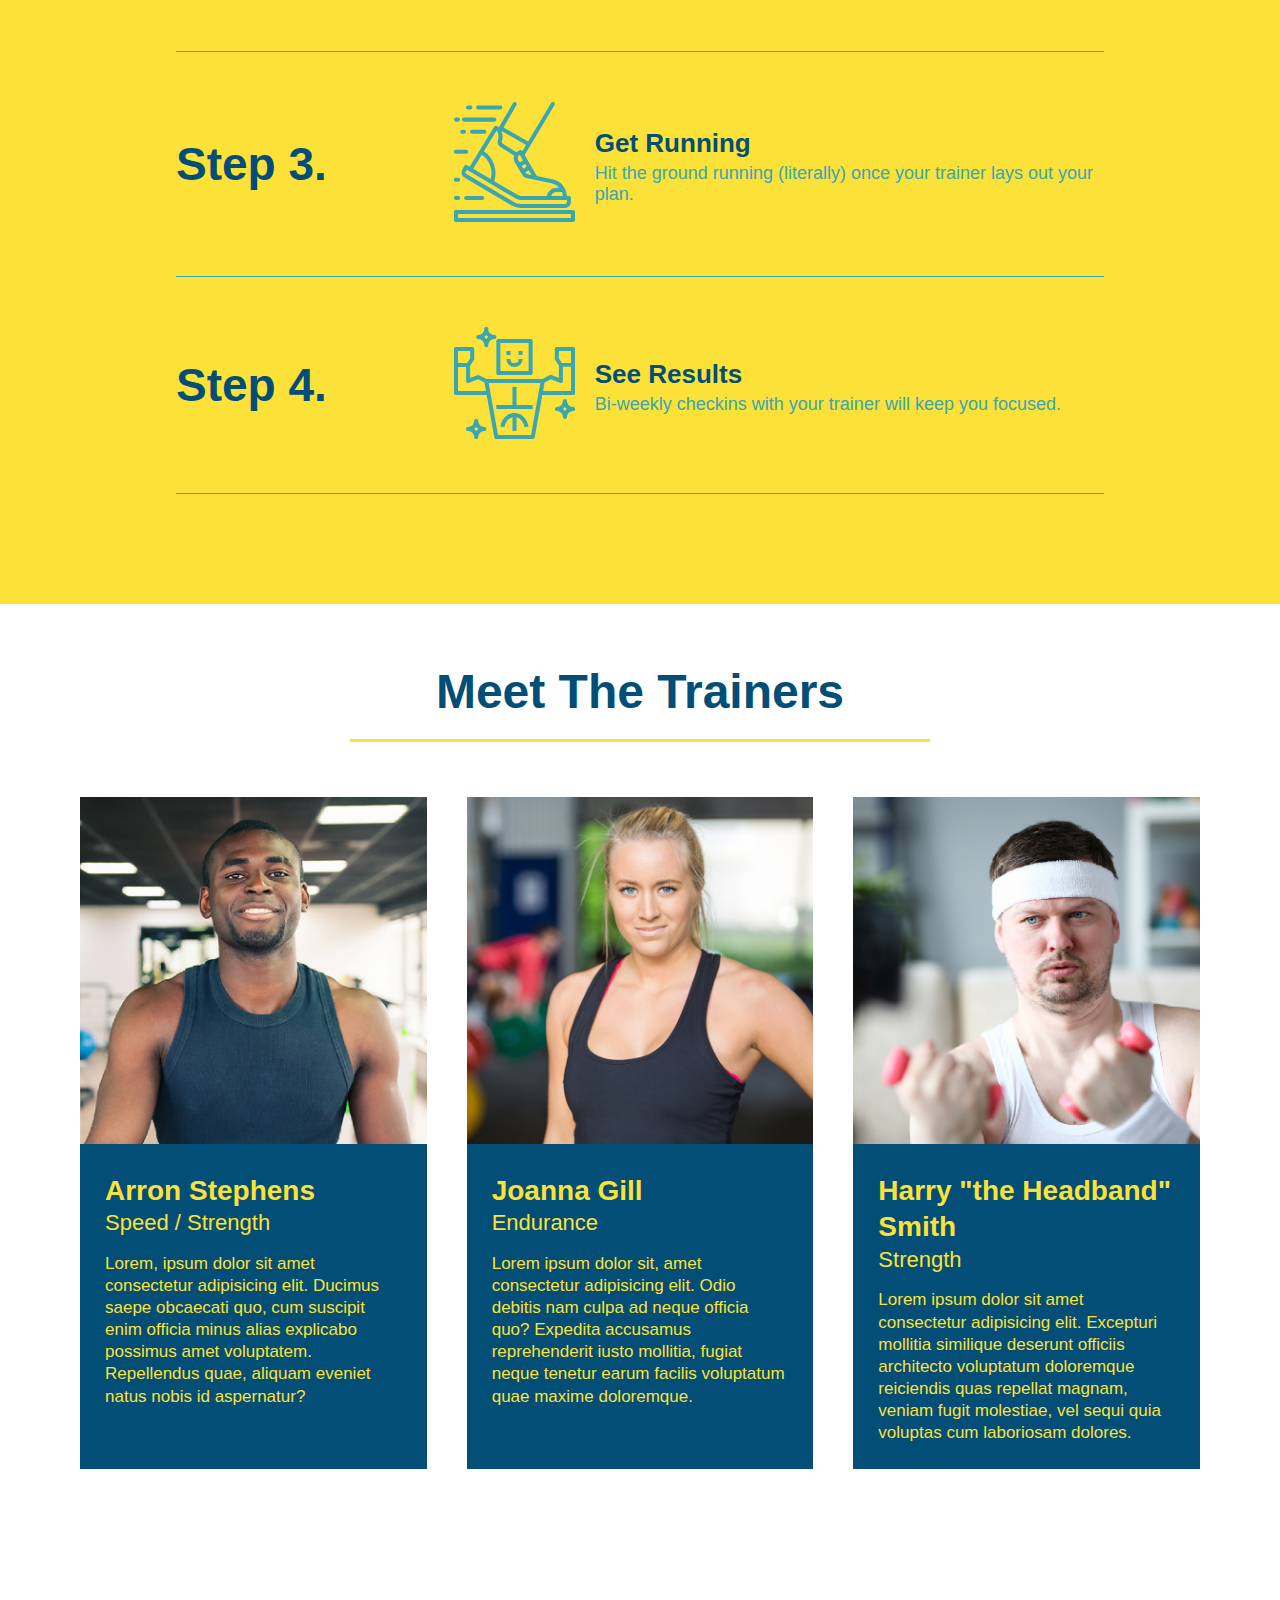
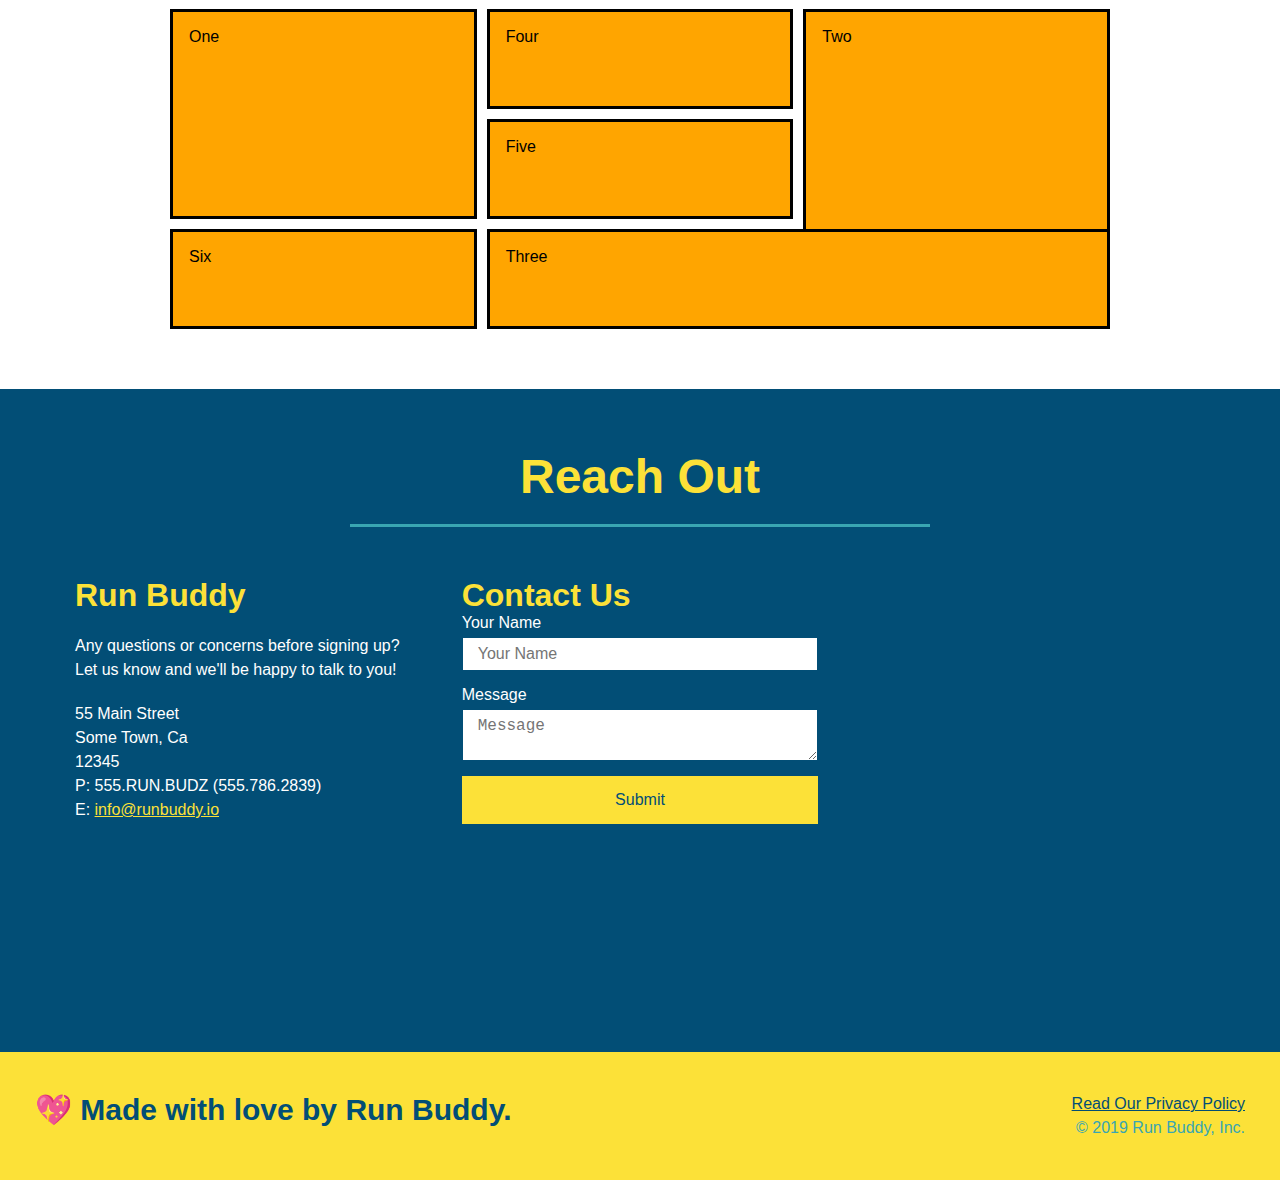
==== commit bd5c272b: "example grid" ====
--- a/index.html
+++ b/index.html
@@ -210,12 +210,12 @@
     <!-- Serice Plans Section -->
     <section id="service-plans" class ="services">
         <div class="service-grid-container">
-            <div class="service-grid-item">One</div>
-            <div class="service-grid-item">Two</div>
-            <div class="service-grid-item">Three</div>
-            <div class="service-grid-item">Four</div>
-            <div class="service-grid-item">Five</div>
-            <div class="service-grid-item">Six</div>
+            <div class="service-grid-item box1">One</div>
+            <div class="service-grid-item box2">Two</div>
+            <div class="service-grid-item box3">Three</div>
+            <div class="service-grid-item box4">Four</div>
+            <div class="service-grid-item box5">Five</div>
+            <div class="service-grid-item box6">Six</div>
         </div>
     </section>
 
--- a/assets/css/style.css
+++ b/assets/css/style.css
@@ -222,15 +222,36 @@
 
 /* Service Grid Section */
 .service-grid-container {
+    max-width: 940px;
+    margin: 0 auto;
     display: grid;
+    grid-template-columns: repeat(3, 1fr);
+    grid-template-rows: repeat(3, 100px);
+    grid-gap: 10px;
 }
 
 .service-grid-item {
-    width: 200px;
-    height: 50px;
     background-color: orange;
     border: solid;
+    padding: 1em;
     color: black;
+}
+
+.box1 {
+    grid-column-start: 1;
+    grid-column-end: 2;
+    grid-row-start: 1;
+    grid-row-end: 3;
+}
+
+.box2 {
+    grid-column: 3/4;
+    grid-row: 1/-1;
+}
+
+.box3 {
+    grid-column: 2/ span 2;
+    grid-row: 3/ span 1;
 }
 
 /* Reach Out Section*/
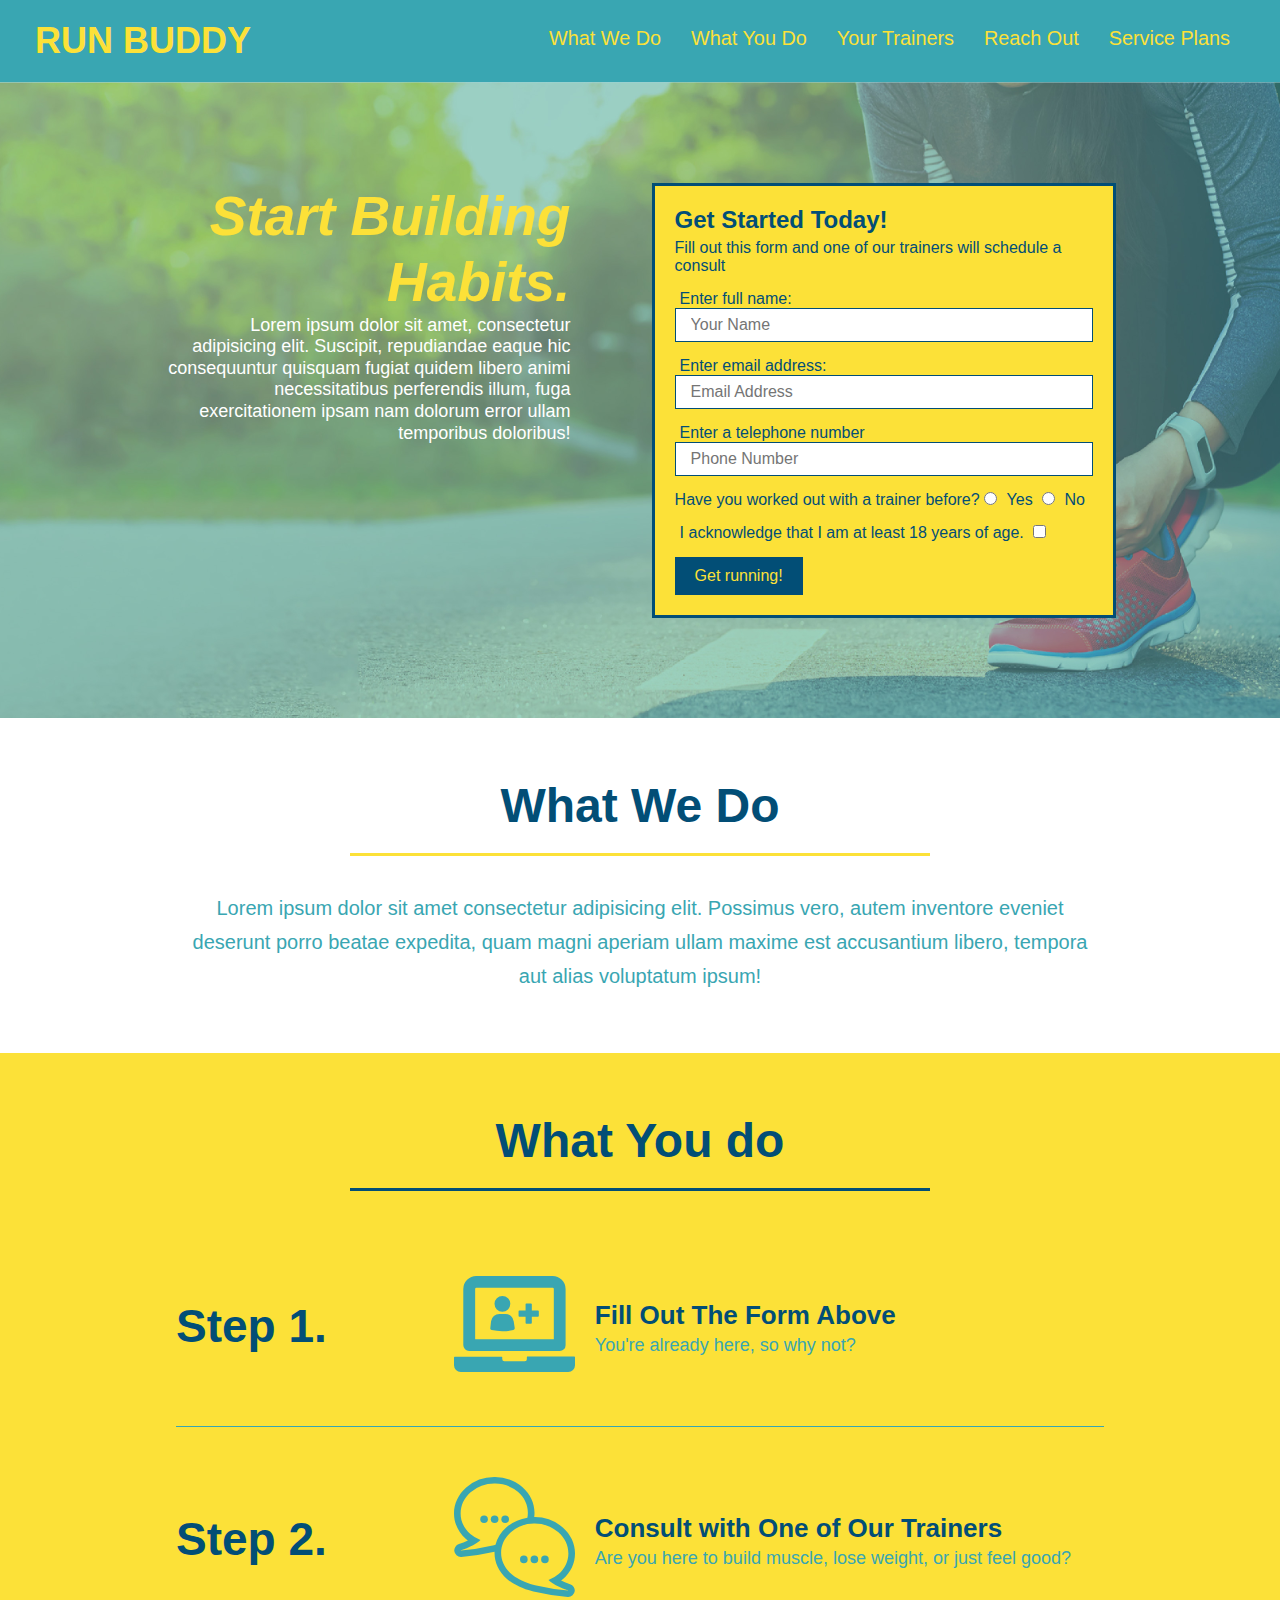
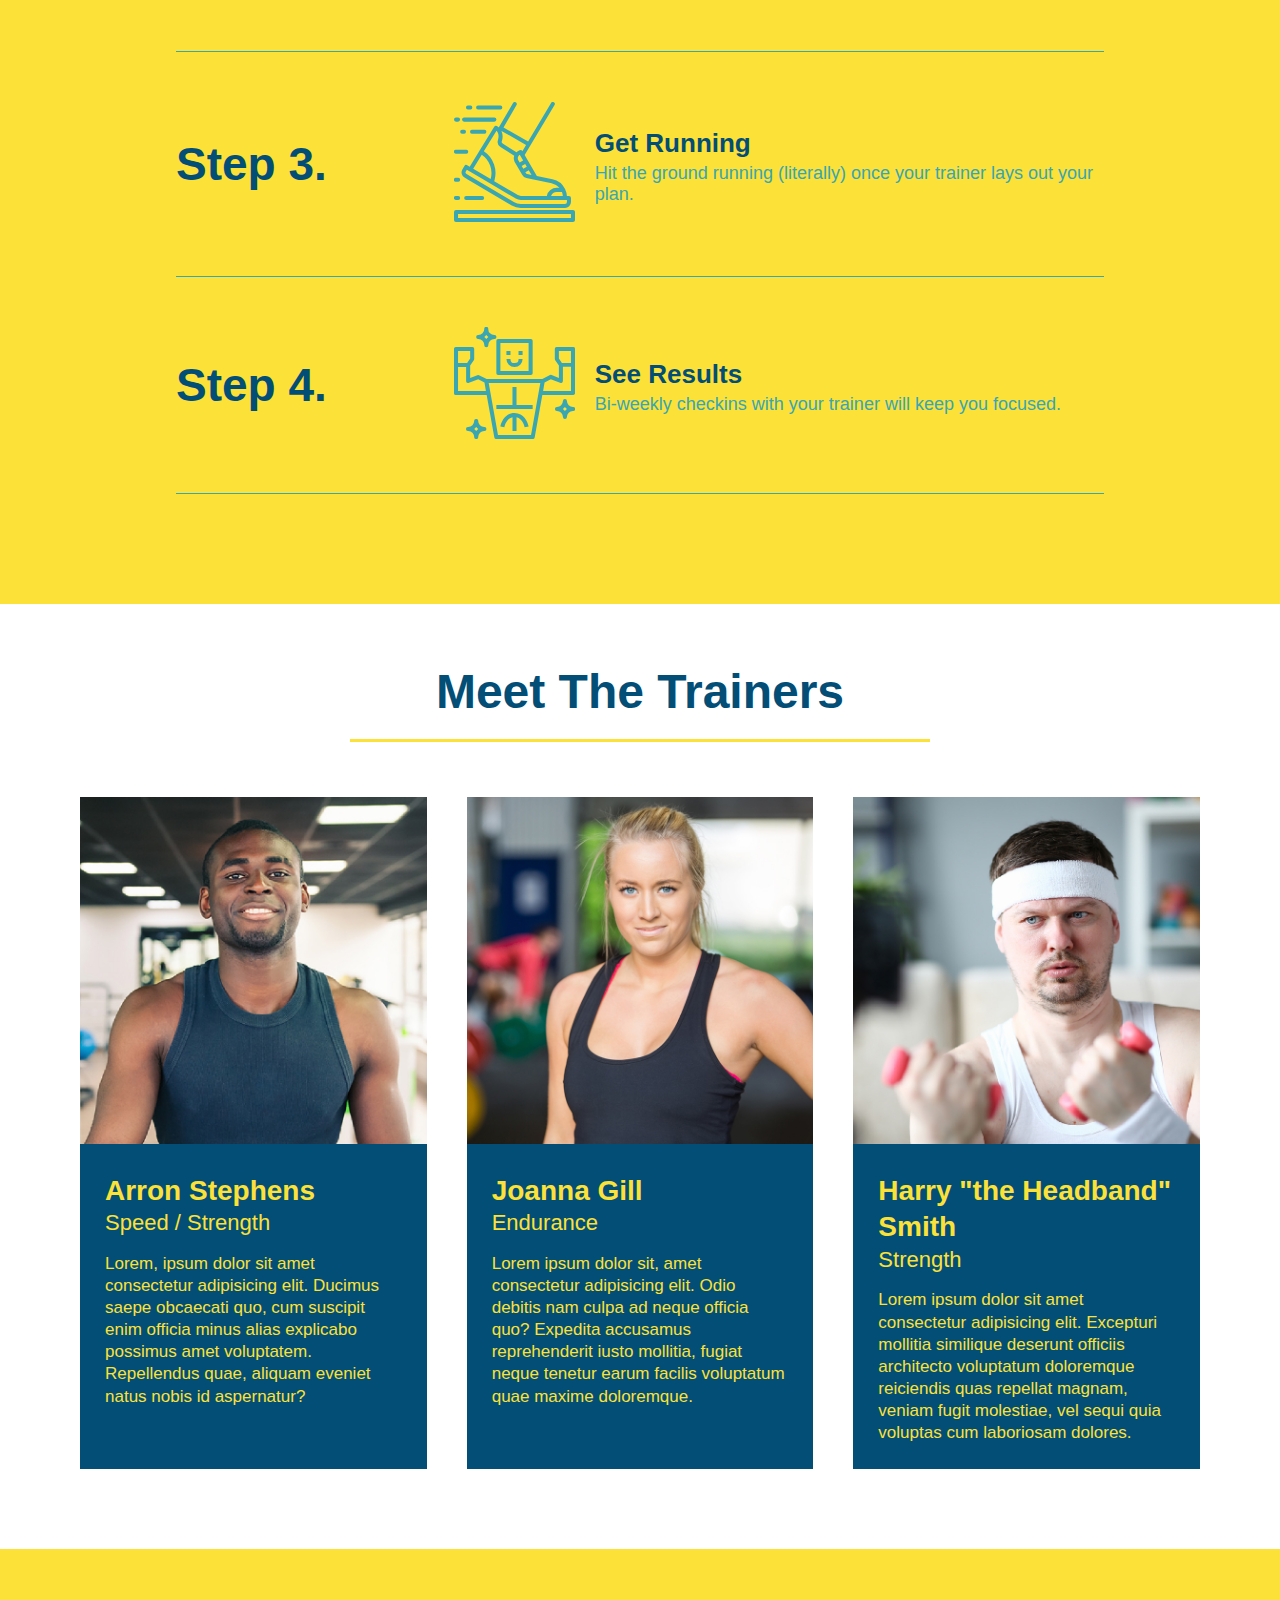
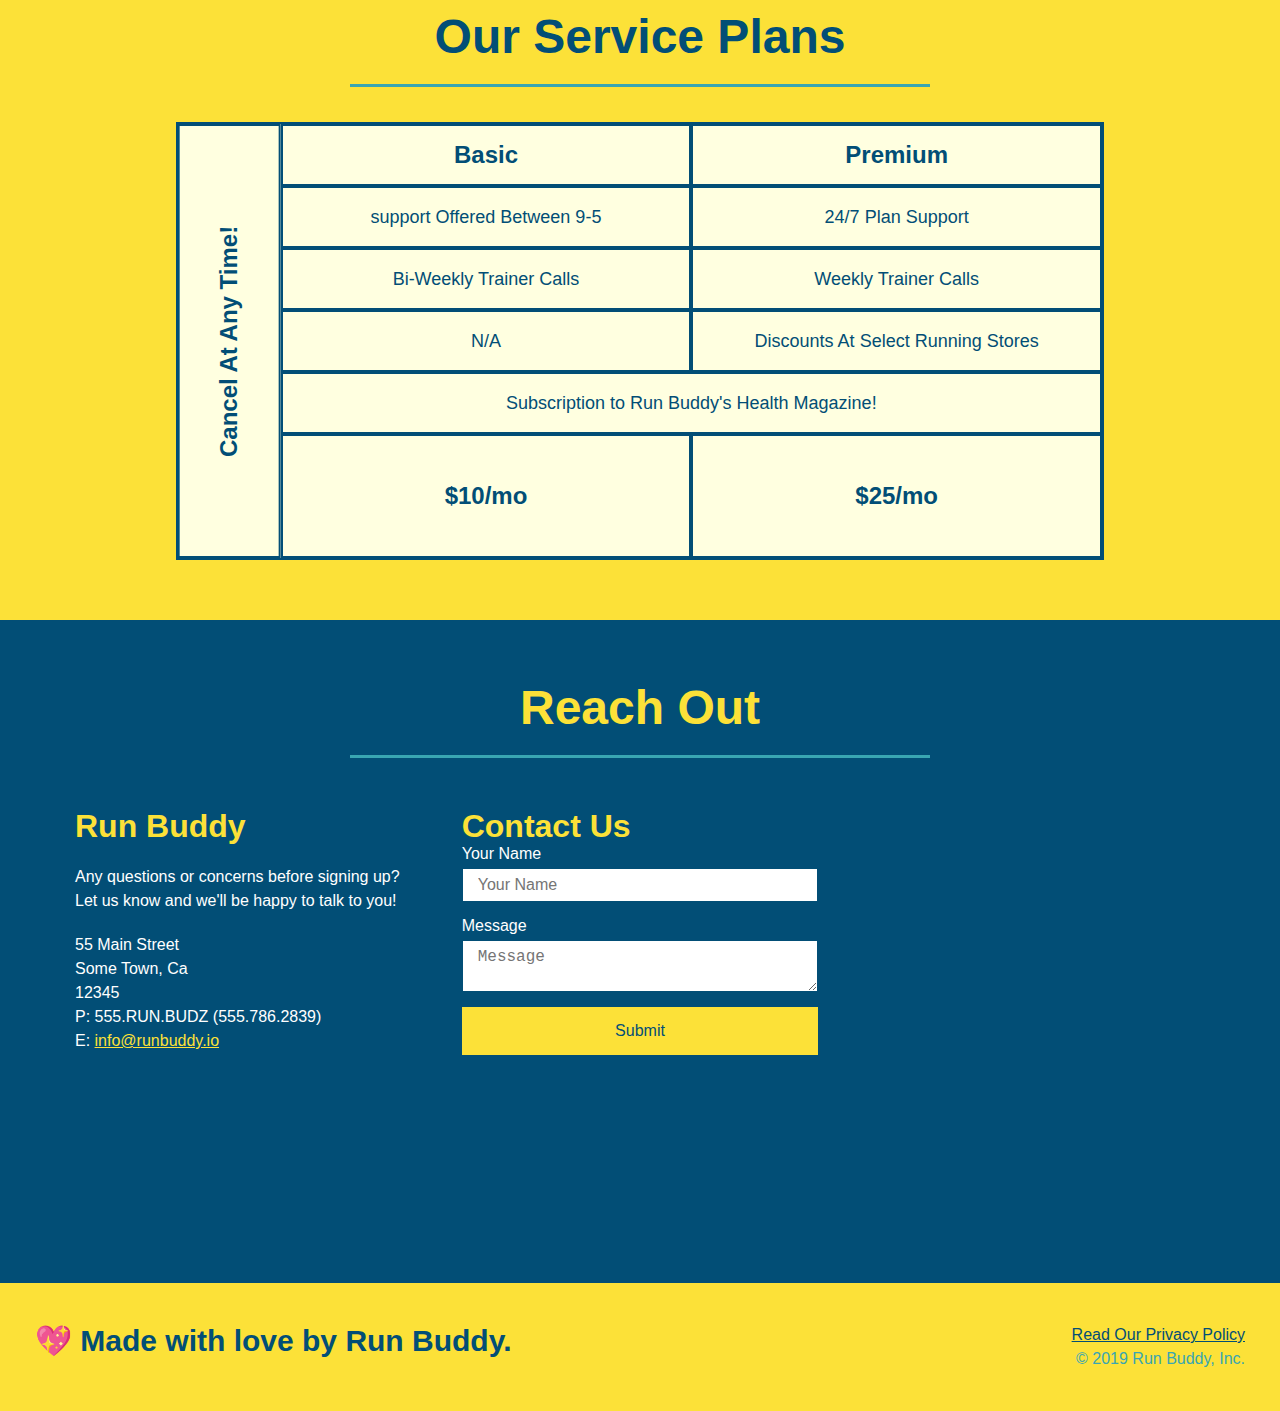
==== commit 152a4cb5: "added service table comparison" ====
--- a/index.html
+++ b/index.html
@@ -209,13 +209,50 @@
 
     <!-- Serice Plans Section -->
     <section id="service-plans" class ="services">
-        <div class="service-grid-container">
-            <div class="service-grid-item box1">One</div>
-            <div class="service-grid-item box2">Two</div>
-            <div class="service-grid-item box3">Three</div>
-            <div class="service-grid-item box4">Four</div>
-            <div class="service-grid-item box5">Five</div>
-            <div class="service-grid-item box6">Six</div>
+        <h2 class="section-title secondary-border">
+            Our Service Plans
+        </h2>
+        <div class="service-grid-wrapper">
+            <div class="service-grid-container">
+                <!-- Headers -->
+                <div class="service-grid-item grid-head basic">
+                    Basic
+                </div>
+                <div class="service-grid-item grid-head premium">
+                    Premium
+                </div>
+                <!-- Body -->
+                <div class="service-grid-item basic">
+                    support Offered Between 9-5
+                </div>
+                <div class="service-grid-item premium">
+                    24/7 Plan Support
+                </div>
+                <div class="service-grid-item basic">
+                    Bi-Weekly Trainer Calls
+                </div>
+                <div class="service-grid-item premium">
+                    Weekly Trainer Calls
+                </div>
+                <div class="service-grid-item basic">
+                    N/A
+                </div>
+                <div class="service-grid-item premium">
+                    Discounts At Select Running Stores
+                </div>
+                <div class="service-grid-item both">
+                    Subscription to Run Buddy's Health Magazine!
+                </div>
+                <div class="service-grid-item grid-price basic">
+                    $10/mo
+                </div>
+                <div class="service-grid-item grid-price premium">
+                    $25/mo
+                </div>
+                <div class="service-grid-item cancel">
+                    Cancel At Any Time!
+                </div>
+            </div>
         </div>
     </section>
 
--- a/assets/css/style.css
+++ b/assets/css/style.css
@@ -221,37 +221,53 @@
 }
 
 /* Service Grid Section */
+.services {
+    background: #fce138;
+}
+
+.service-grid-wrapper {
+    display: flex;
+    width: 100%;
+    justify-content: center;
+}
+
 .service-grid-container {
-    max-width: 940px;
-    margin: 0 auto;
+    background: lightyellow;
+    width: 80%;
     display: grid;
-    grid-template-columns: repeat(3, 1fr);
-    grid-template-rows: repeat(3, 100px);
-    grid-gap: 10px;
+    grid-template-columns: 1fr repeat(2, 4fr);
+    grid-template-rows: repeat(5, 1fr) 2fr;
+    border: 2px solid #024e76;
+    color: #024e76;
+    font-size: 18px;
 }
 
 .service-grid-item {
-    background-color: orange;
-    border: solid;
-    padding: 1em;
-    color: black;
-}
-
-.box1 {
-    grid-column-start: 1;
-    grid-column-end: 2;
-    grid-row-start: 1;
-    grid-row-end: 3;
-}
-
-.box2 {
-    grid-column: 3/4;
-    grid-row: 1/-1;
-}
-
-.box3 {
+    padding: 15px 0;
+    border: 2px solid #024e76;
+    display: flex;
+    align-items: center;
+    justify-content: center;
+    text-align: center;
+}
+
+.service-grid-item.basic {
+    grid-column: 2 / span 1;
+}
+
+.service-grid-item.both {
     grid-column: 2/ span 2;
-    grid-row: 3/ span 1;
+}
+
+.service-grid-item.cancel {
+    writing-mode: vertical-lr;
+    transform: rotate(180deg);
+    grid-row: 1/ -1;
+}
+
+.grid-head, .grid-price, .service-grid-item.cancel {
+    font-size: 1.5rem;
+    font-weight: bold;
 }
 
 /* Reach Out Section*/
@@ -462,6 +478,25 @@
     .step-text {
         flex: 100%;
     }
+
+    .service-grid-container {
+        grid-template-columns: 1fr 1fr;
+    }
+
+    .service-grid-item.basic {
+        grid-column: 1;
+    }
+
+    .service-grid-item.both {
+        grid-column: 1 / -1;
+    }
+
+    .service-grid-item.cancel {
+        writing-mode: unset;
+        transform: none;
+        grid-column: 1 / -1;
+        grid-row: -1;
+    }
 }
 
 /*MEDIA QUERY FOR MOBILE PHONES AND SMALLER */
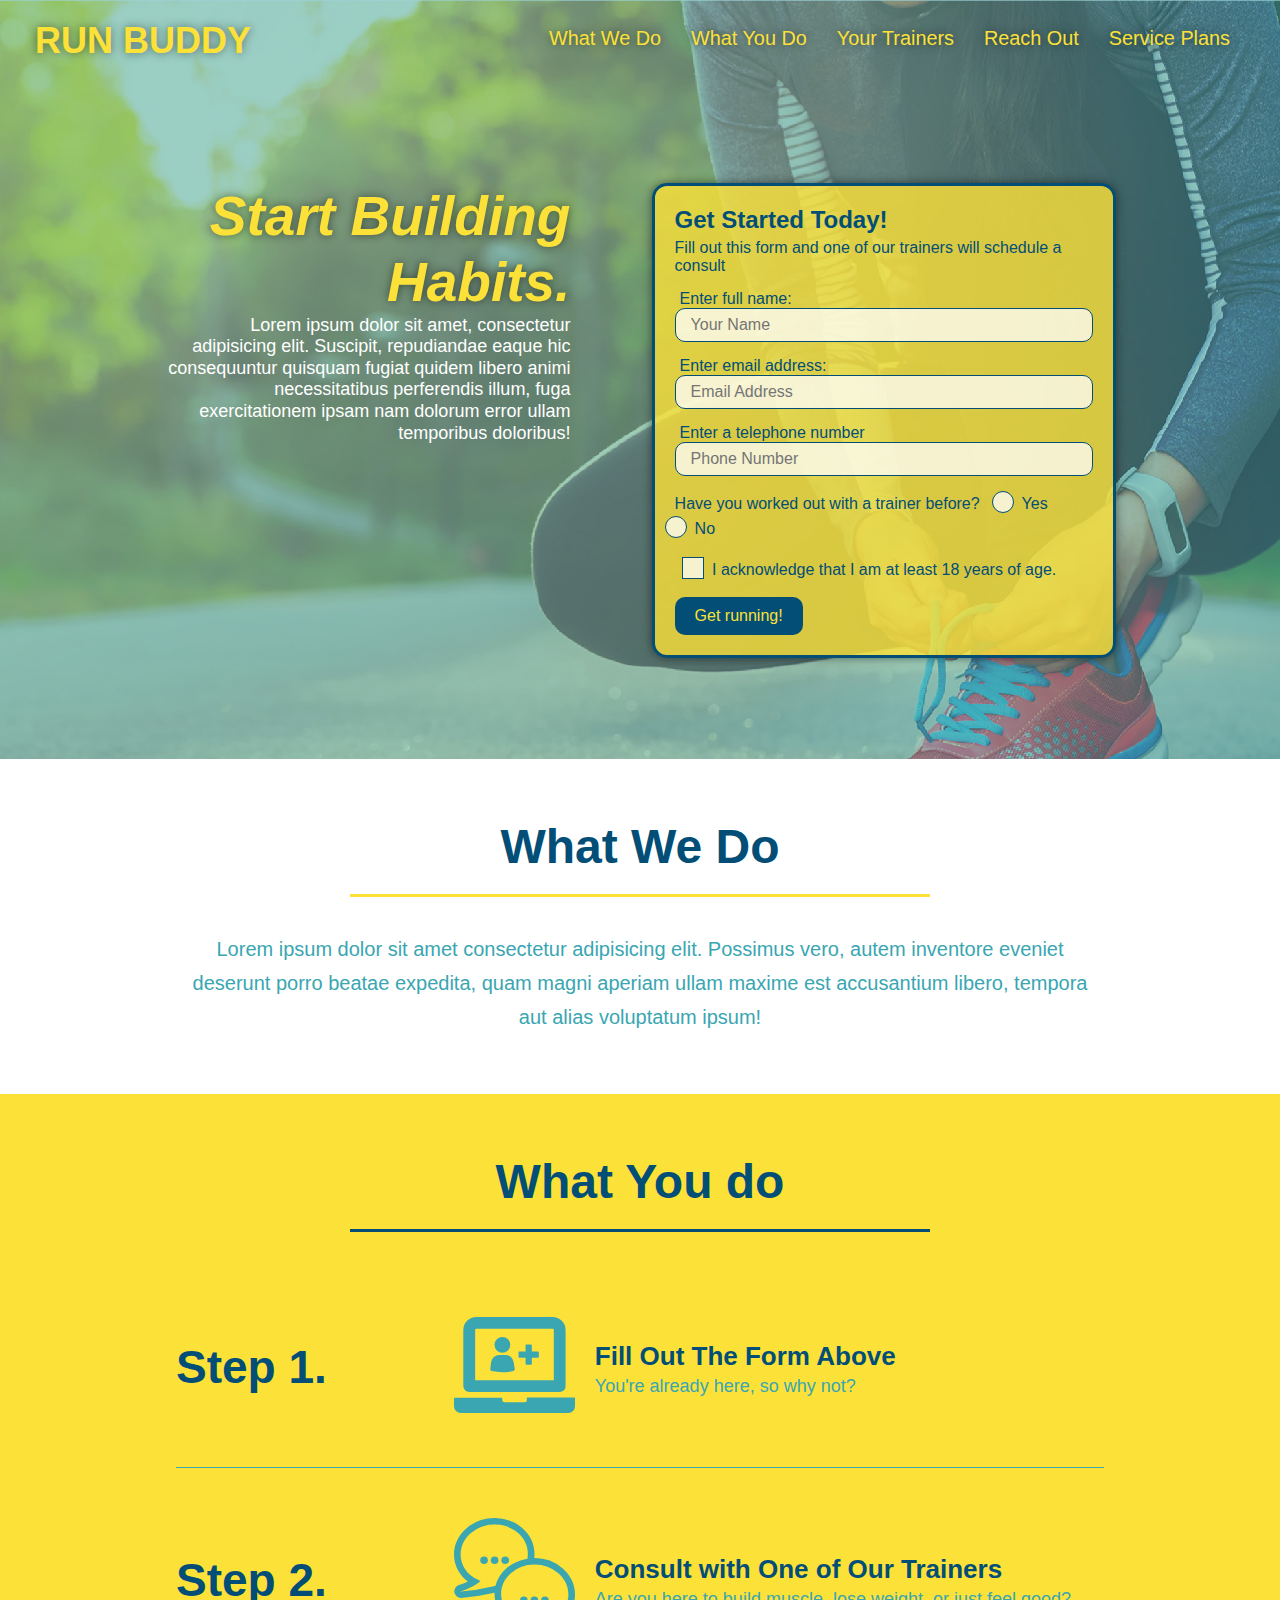
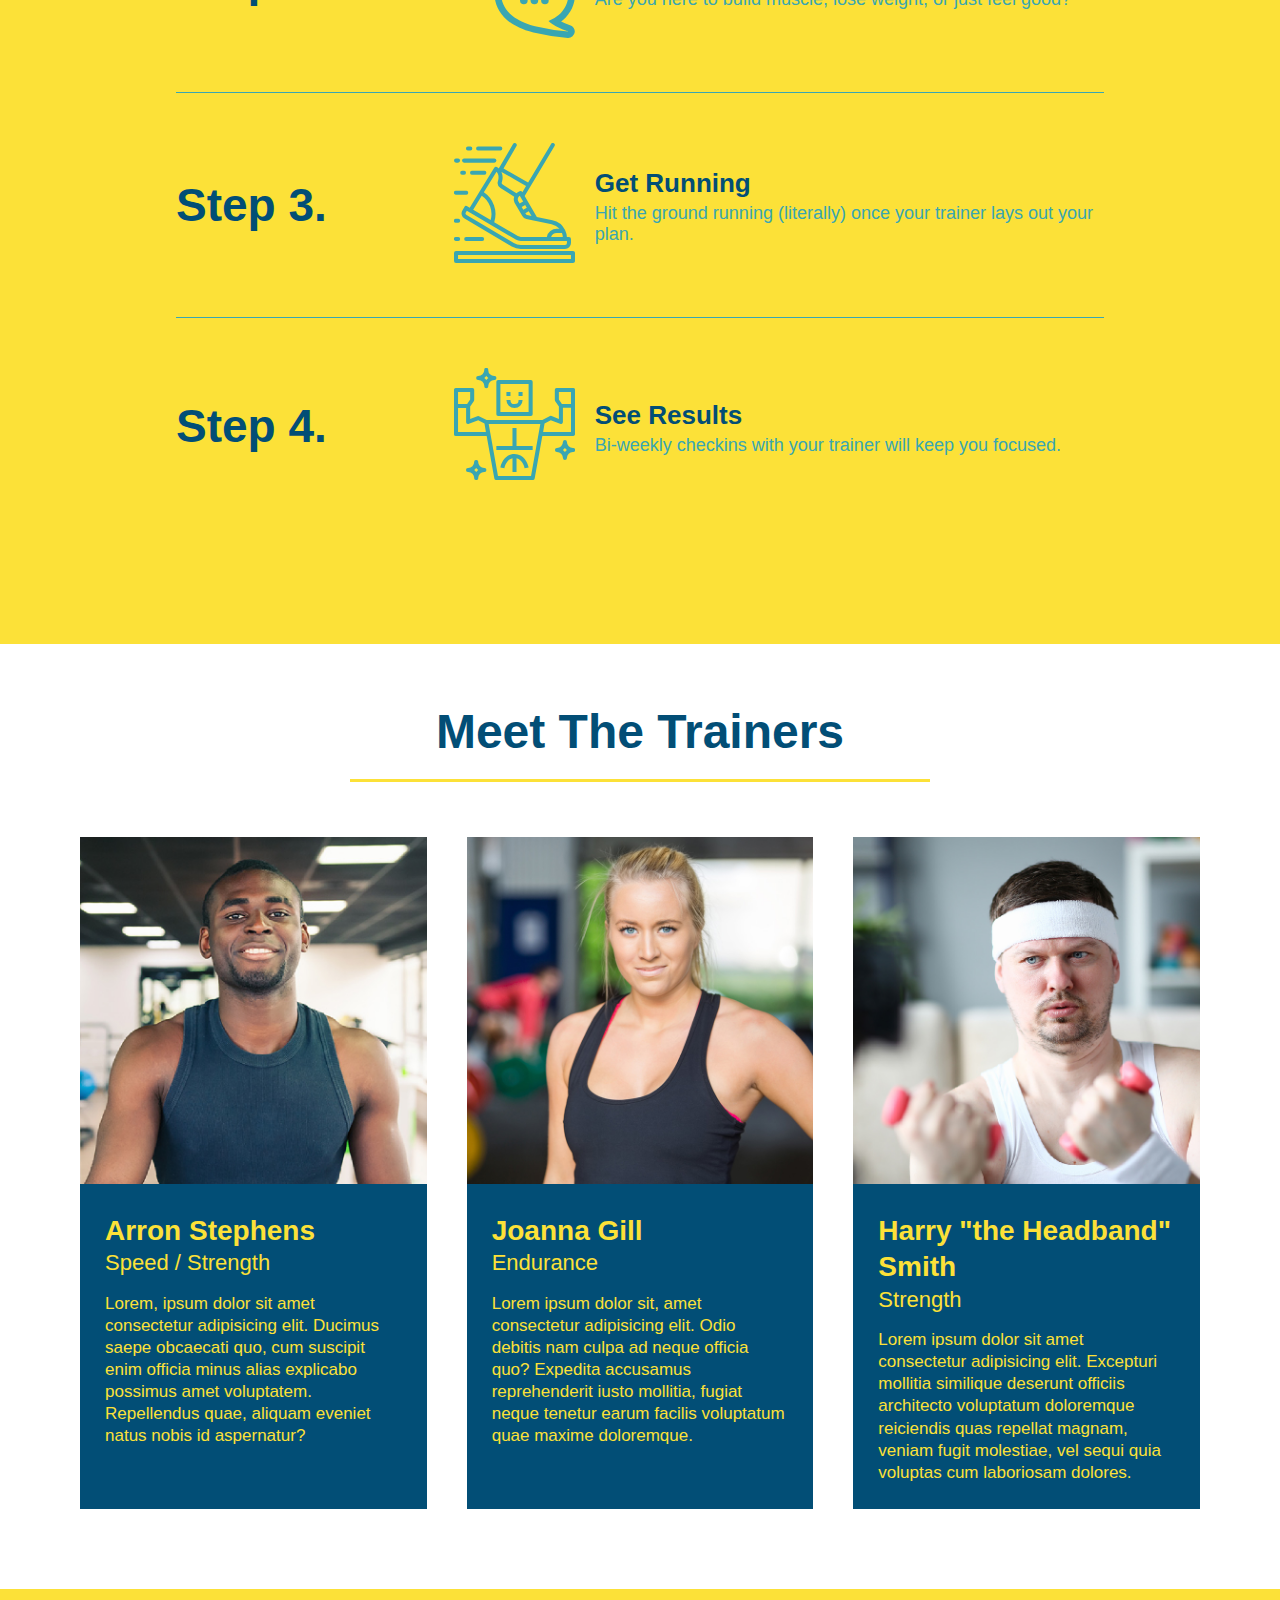
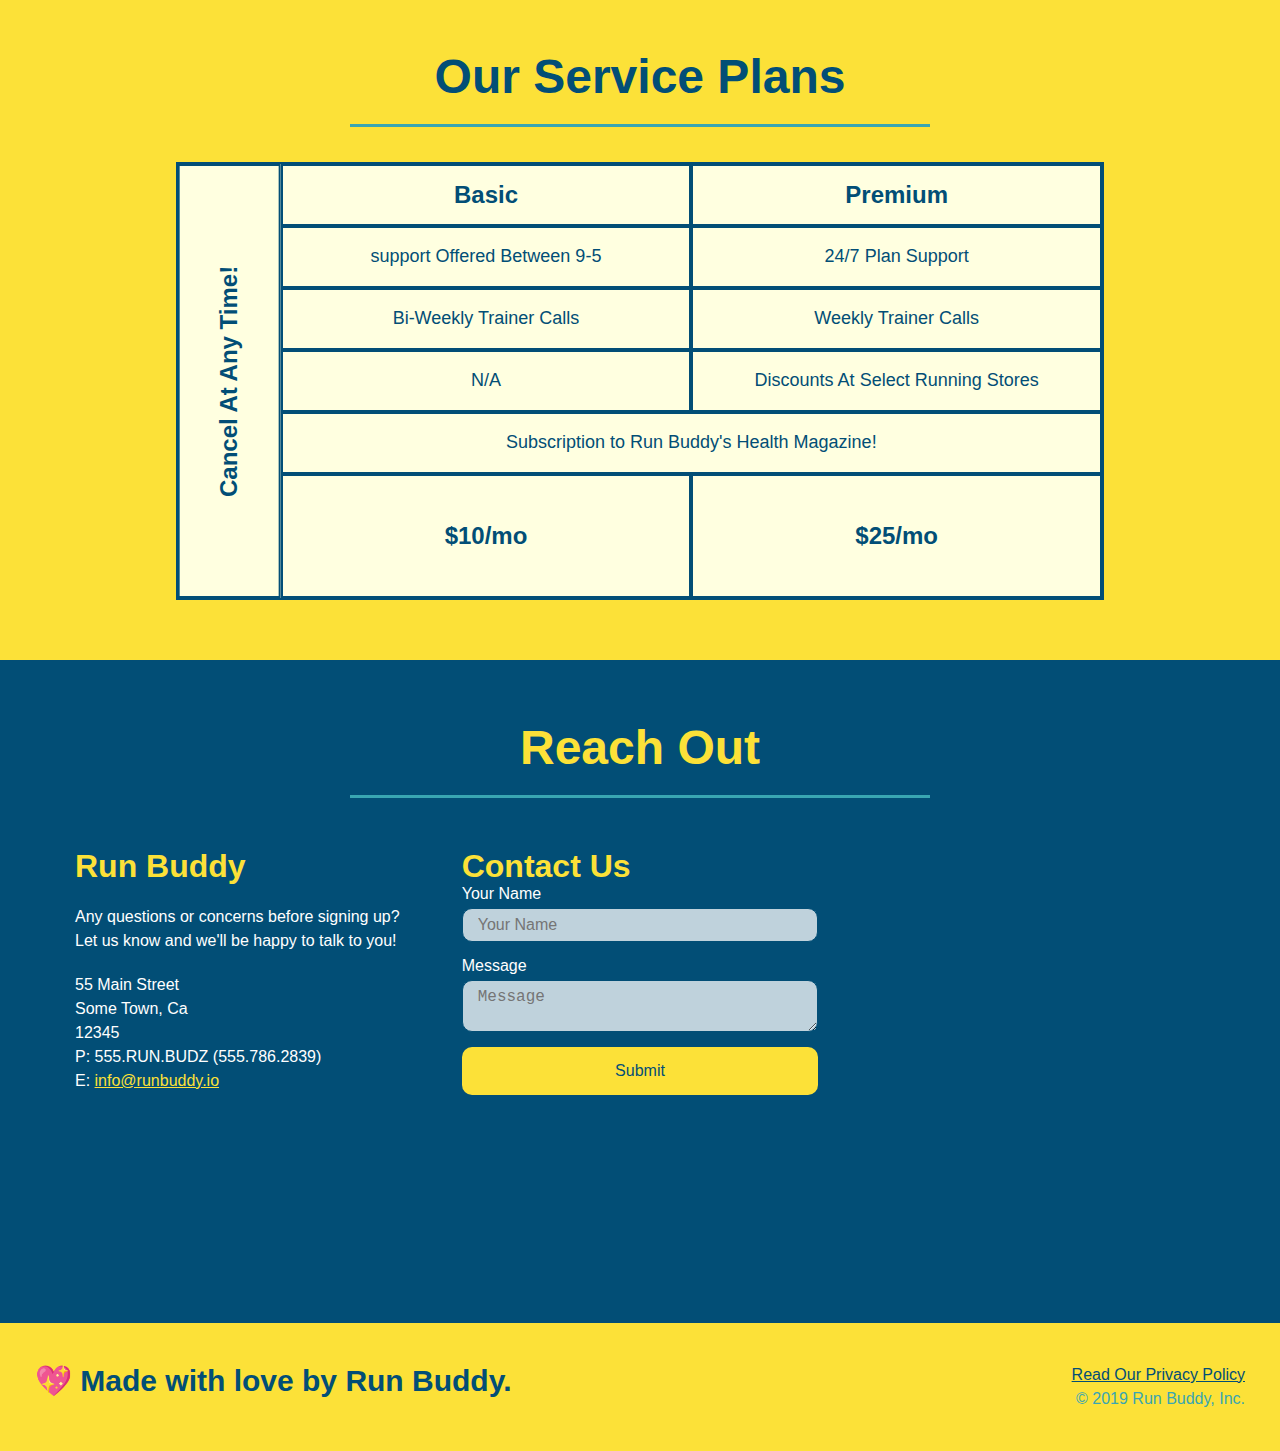
==== commit 908d97bc: "finished aesthetic upgrades" ====
--- a/index.html
+++ b/index.html
@@ -61,16 +61,22 @@
                 <input class="form-input" type="tel" placeholder="Phone Number" name="phone" id="phone" />
                 <p>
                     Have you worked out with a trainer before?
-                    <input type="radio" name="trainer-confirm" id="trainer-yes" />
-                    <label for="trainer-yes">Yes</label>
-                    <input type="radio" name="trainer-confirm" id="trainer-no" />
-                    <label for="trainer-no">No</label>
+                    <span class="radio-wrapper">
+                        <input type="radio" name="trainer-confirm" id="trainer-yes" />
+                        <label for="trainer-yes">Yes</label>
+                    </span>
+                    <span class="radio-wrapper">
+                        <input type="radio" name="trainer-confirm" id="trainer-no" />
+                        <label for="trainer-no">No</label>
+                    </span>
                 </p>
                 <p>
-                    <label for="checkbox">
-                        I acknowledge that I am at least 18 years of age.
-                    </label>
-                    <input type="checkbox" name="age-confirm" id="checkbox" />
+                    <span class="checkbox-wrapper">
+                        <input type="checkbox" name="age-confirm" id="checkbox" />
+                        <label for="checkbox">
+                            I acknowledge that I am at least 18 years of age.
+                        </label>
+                    </span>
                 </p>
                 <button type="submit">
                     Get running!
@@ -208,7 +214,7 @@
     </section>
 
     <!-- Serice Plans Section -->
-    <section id="service-plans" class ="services">
+    <section id="service-plans" class="services">
         <h2 class="section-title secondary-border">
             Our Service Plans
         </h2>
@@ -294,7 +300,7 @@
             <iframe
                 src="https://www.google.com/maps/embed?pb=!1m18!1m12!1m3!1d12062.119616104961!2d-111.89218596816723!3d40.90412576898118!2m3!1f0!2f0!3f0!3m2!1i1024!2i768!4f13.1!3m3!1m2!1s0x8752f83dd589f6e7%3A0xfacc429caccf46fa!2s147%20W%201450%20N%2C%20Bountiful%2C%20UT%2084010!5e0!3m2!1sen!2sus!4v1588212138249!5m2!1sen!2sus"
                 frameborder="0" style="border:0;" allowfullscreen>
-            </iframe>            
+            </iframe>
         </div>
     </section>
 
--- a/assets/css/style.css
+++ b/assets/css/style.css
@@ -1,3 +1,9 @@
+:root {
+    --primary-color: #fce138;
+    --secondary-color: #024e76;
+    --tertiary-color: #39a6b2;
+}
+
 * {
     margin: 0;
     padding: 0;
@@ -5,7 +11,7 @@
 }
 
 body {
-    color: #39a6b2;
+    color: var(--tertiary-color);
     font-family: Helvetica, Arial, sans-serif;
 }
 
@@ -15,23 +21,32 @@
 
 /* Header Section */
 header {
+    background-image: url("../images/hero-bg.jpg");
+    background-size: cover;
+    background-attachment: fixed;
+    background-position: 80%;
     padding: 20px 35px;
-    background-color: #39a6b2;
+    background-color: var(--tertiary-color);
     display: flex;
     justify-content: space-between;
     flex-wrap: wrap;
+    position: -webkit-sticky;
+    position: sticky;
+    top: 0;
+    z-index: 9999;
 }
 
 header h1 {
     font-weight: bold;
     font-size: 36px;
-    color: #fce138;
+    color: var(--primary-color);
     margin: 0;
+    text-shadow: 0 0 10px rgba(0, 0, 0, 0.5);
 }
 
 header a {
     text-decoration: none;
-    color: #fce138;
+    color: var(--primary-color);
 }
 
 header nav {
@@ -50,13 +65,22 @@
     padding: 10px 15px;
     font-weight: lighter;
     font-size: 1.55vw;
+    text-shadow: 0 0 10px rgba(0, 0, 0, 0.5);
+}
+
+header nav ul li a:hover {
+    background: var(--primary-color);
+    color: var(--secondary-color);
+    border-radius: 15px;
+    text-shadow: none;
 }
 
 /* Hero Style Start */
 .hero {
     background-image: url("../images/hero-bg.jpg");
     background-size: cover;
-    background-position: center;
+    background-position: 80%;
+    background-attachment: fixed;
     display: flex;
     justify-content: center;
     flex-wrap: wrap;
@@ -75,16 +99,19 @@
 .hero-cta h2 {
     font-style: italic;
     font-size: 55px;
-    color: #fce138;
+    color: var(--primary-color);
+    text-shadow: 0 0 10px rgba(0, 0, 0, 0.5);
 }
 
 .hero-form {
-    border: solid 3px #024e76;
-    background-color: #fce138;
+    border: solid 3px var(--secondary-color);
+    background-color: rgba(252,225,56, 0.8);
     padding: 20px;
-    color: #024e76;
+    color: var(--secondary-color);
     width: 40%;
     margin: 3.5%;
+    box-shadow: 0 0 10px rgba(0, 0, 0, 0.5);
+    border-radius: 15px;
 }
 
 .hero-form h3 {
@@ -97,13 +124,20 @@
 }
 
 .form-input {
-    border: 1px solid #024e76;
+    border: 1px solid var(--secondary-color);
     display: block;
     padding: 7px 15px;
     font-size: 16px;
-    color: #024e76;
+    color: var(--secondary-color);
     width: 100%;
     margin-bottom: 15px;
+    border-radius: 10px;
+    background-color: rgba(255, 255, 255, 0.75);
+}
+
+.form-input:focus {
+    background-color: rgba(255, 255, 255, 1);
+    outline: none;
 }
 
 .hero-form label {
@@ -111,17 +145,82 @@
 }
 
 .hero-form button {
-    color: #fce138;
-    background-color: #024e76;
+    color: var(--primary-color);
+    background-color: var(--secondary-color);
     border: none;
     padding: 10px 20px;
     font-size: 16px;
+    border-radius: 10px;
+}
+
+.hero-form button:hover {
+    background-color: var(--tertiary-color);
+}
+
+.checkbox-wrapper input, .radio-wrapper input {
+    opacity: 0;
+}
+
+.checkbox-wrapper label, .radio-wrapper label {
+    position: relative;
+    left: 10px;
+    margin: 10px;
+    line-height: 1.6;
+}
+
+.checkbox-wrapper label::before, .radio-wrapper label::before {
+    content: "";
+    height: 20px;
+    width: 20px;
+    background: rgba(255, 255, 255, 0.75);
+    border: 1px solid var(--secondary-color);
+    position: absolute;
+    top: -4px;
+    left: -30px;
+}
+
+.radio-wrapper label::before {
+    border-radius: 50%;
+}
+
+.radio-wrapper label::after {
+    content: "";
+    width: 20px;
+    height: 20px;
+    border-radius: 50%;
+    background: var(--secondary-color);
+    position: absolute;
+    left: -29px;
+    top: -3px;
+    background-image: radial-gradient(circle, var(--tertiary-color), var(--secondary-color));
+}
+
+.checkbox-wrapper label::after {
+    content: "";
+    height: 6px;
+    width: 14px;
+    border-left: 2px solid var(--secondary-color);
+    border-bottom: 2px solid var(--secondary-color);
+    position: absolute;
+    left: -26px;
+    top: 1px;
+    transform: rotate(-58deg);
+}
+
+.checkbox-wrapper input + label::after,
+.radio-wrapper input + label::after {
+    content: none;
+}
+
+.checkbox-wrapper input:checked + label::after,
+.radio-wrapper input:checked + label::after {
+    content: ""
 }
 
 /* What We Do Section*/
 .intro p {
     line-height: 1.7;
-    color: #39a6b2;
+    color: var(--tertiary-color);
     width: 80%;
     font-size: 20px;
     margin: 0 auto;
@@ -130,22 +229,25 @@
 
 /* What You Do Section*/
 .steps {
-    background: #fce138;
+    background: var(--primary-color);
 }
 
 .step {
     margin: 50px auto;
     padding-bottom: 50px;
     width: 80%;
-    border-bottom: 1px solid #39a6b2;
     display: flex;
     flex-wrap: wrap;
     align-items: center;
     justify-content: space-between;
 }
 
+.step:not(:last-child) {
+    border-bottom: 1px solid var(--tertiary-color);
+}
+
 .step h3 {
-    color: #024e76;
+    color: var(--secondary-color);
     font-size: 46px;
     flex: 1 30%;
 }
@@ -173,11 +275,11 @@
 .step-text h4 {
     font-size: 26px;
     line-height: 1.5;
-    color: #024e76;
+    color: var(--secondary-color);
 }
 
 .step-text p {
-    color: #39a6b2;
+    color: var(--tertiary-color);
     font-size: 18px;
 }
 
@@ -192,8 +294,8 @@
 
 .trainer {
     margin: 20px;
-    background: #024e76;
-    color: #fce138;
+    background: var(--secondary-color);
+    color: var(--primary-color);
     flex: 1;
 }
 
@@ -222,7 +324,7 @@
 
 /* Service Grid Section */
 .services {
-    background: #fce138;
+    background: var(--primary-color);
 }
 
 .service-grid-wrapper {
@@ -237,14 +339,14 @@
     display: grid;
     grid-template-columns: 1fr repeat(2, 4fr);
     grid-template-rows: repeat(5, 1fr) 2fr;
-    border: 2px solid #024e76;
-    color: #024e76;
+    border: 2px solid var(--secondary-color);
+    color: var(--secondary-color);
     font-size: 18px;
 }
 
 .service-grid-item {
     padding: 15px 0;
-    border: 2px solid #024e76;
+    border: 2px solid var(--secondary-color);
     display: flex;
     align-items: center;
     justify-content: center;
@@ -272,11 +374,11 @@
 
 /* Reach Out Section*/
 .contact {
-    background: #024e76;
+    background: var(--secondary-color);
 }
 
 .contact h2 {
-    color: #fce138;
+    color: var(--primary-color);
 }
 
 .contact-info {
@@ -299,7 +401,7 @@
 }
 
 .contact-info h3 {
-    color: #fce138;
+    color: var(--primary-color);
     font-size: 32px;
 }
 
@@ -311,33 +413,45 @@
 }
 
 .contact-info a {
-    color: #fce138;
+    color: var(--primary-color);
 }
 
 .contact-form input, .contact-form textarea {
-    border: 1px solid #024e76;
+    border: 1px solid var(--secondary-color);
     display: block;
     padding: 7px 15px;
     font-size: 16px;
-    color: #024e76;
+    color: var(--secondary-color);
     width: 100%;
     margin-bottom: 15px;
     margin-top: 5px;
+    border-radius: 10px;
+    background-color: rgba(255, 255, 255, 0.75);
+}
+
+.contact-form input:focus, .contact-form textarea:focus {
+    background-color: rgba(255, 255, 255, 1);
+    outline: none;
 }
 
 .contact-form button {
     width: 100%;
     border: none;
-    background: #fce138;
-    color: #024e76;
+    background: var(--primary-color);
+    color: var(--secondary-color);
     text-align: center;
     padding: 15px 0;
     font-size: 16px;
+    border-radius: 10px;
+}
+
+.contact-form button:hover {
+    background-color: var(--tertiary-color);
 }
 
 /* Footer Section*/
 footer {
-    background: #fce138;
+    background: var(--primary-color);
     width: 100%;
     padding: 40px 35px;
     display: flex;
@@ -346,7 +460,7 @@
 }
 
 footer h2 {
-    color: #024e76;
+    color: var(--secondary-color);
     font-size: 30px;
     margin: 0;
 }
@@ -357,7 +471,7 @@
 }
 
 footer a {
-    color: #024e76;
+    color: var(--secondary-color);
 }
 
 /* Utility */
@@ -367,7 +481,7 @@
 
 .section-title {
     font-size: 48px;
-    color: #024e76;
+    color: var(--secondary-color);
     border-bottom: 3px solid;
     padding-bottom: 20px;
     text-align: center;
@@ -376,11 +490,11 @@
 }
 
 .primary-border {
-    border-color: #fce138;
+    border-color: var(--primary-color);
 }
 
 .secondary-border {
-    border-color: #39a6b2;
+    border-color: var(--tertiary-color);
 }
 
 .text-left {
@@ -392,9 +506,9 @@
 }
 
 .page-title {
-    color: #fce138;
+    color: var(--primary-color);
     display: inline-block;
-    border-bottom: 4px solid #fce138;
+    border-bottom: 4px solid var(--primary-color);
     padding: 0 80px 15px 80px;
     font-weight: normal;
     font-size: 42px;
@@ -407,6 +521,7 @@
     header {
         padding-bottom: 0;
         justify-content: center;
+        position: relative;
     }
 
     header h1 {
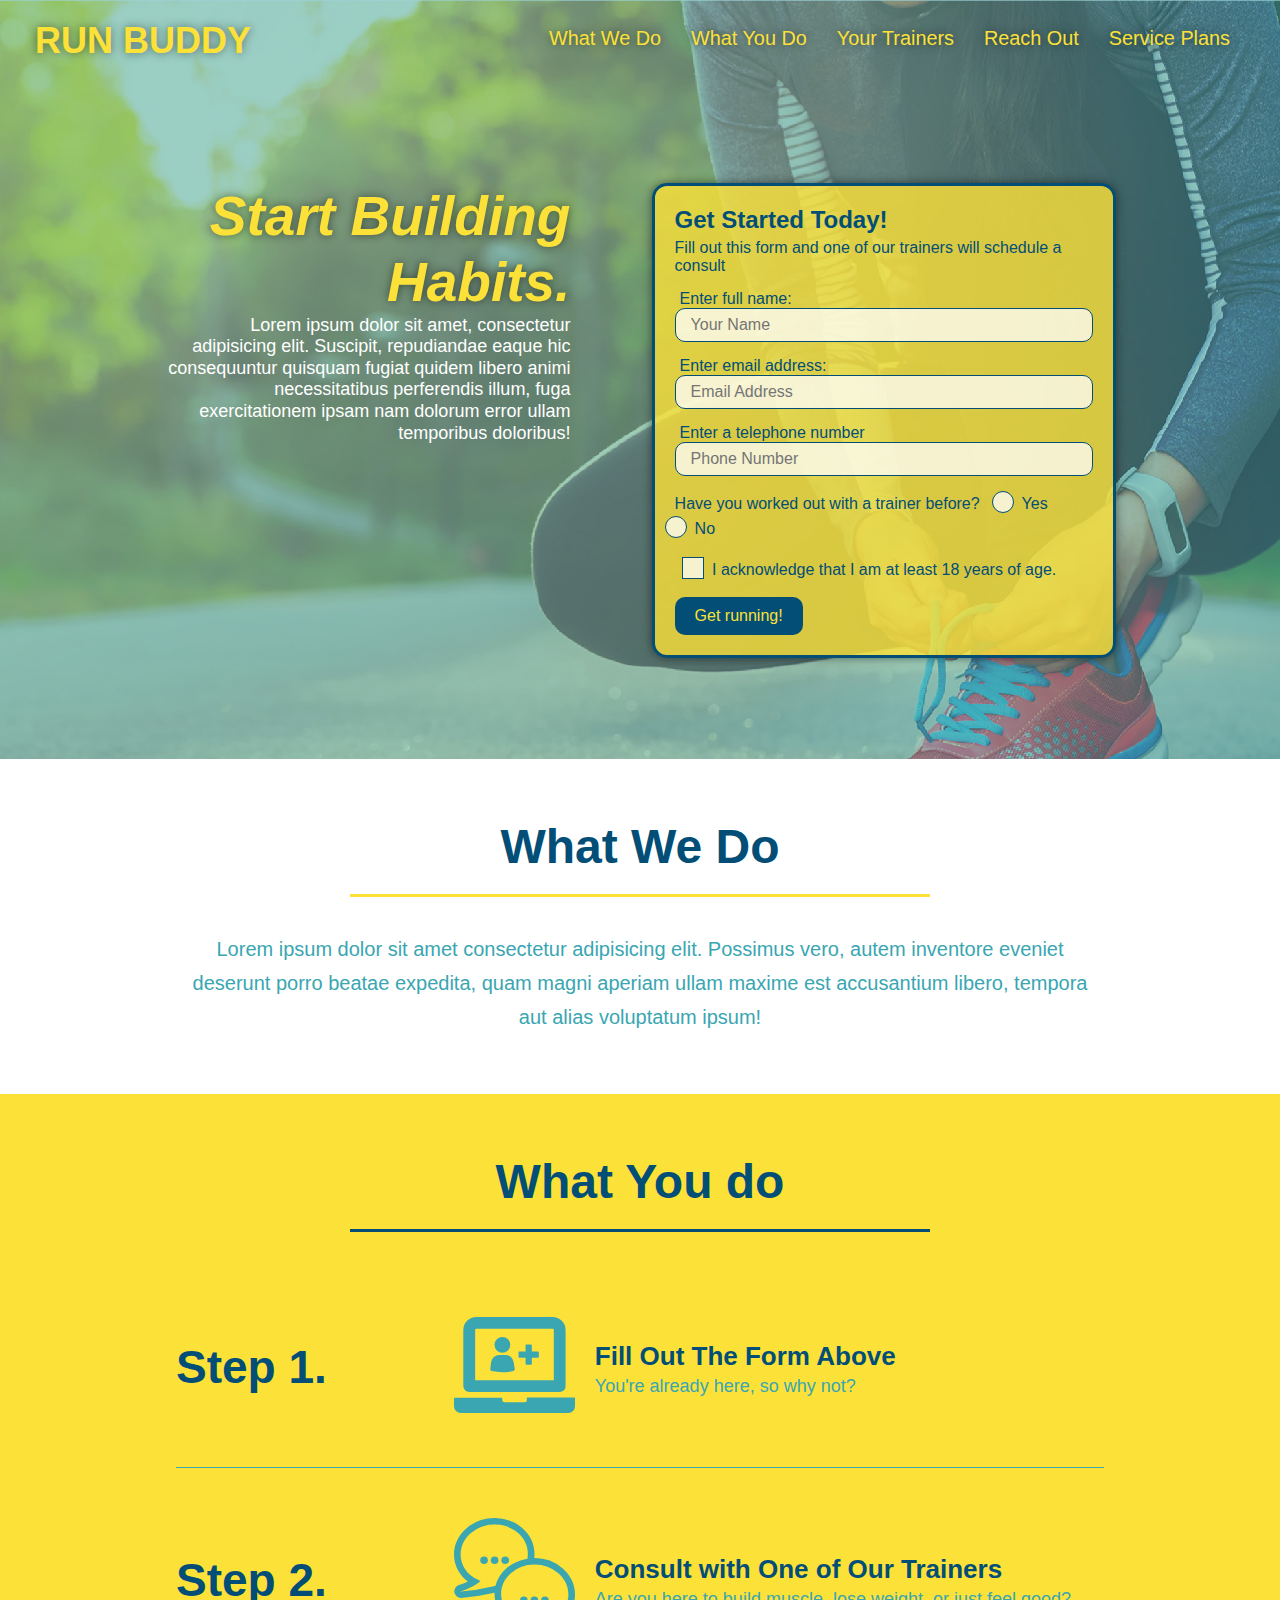
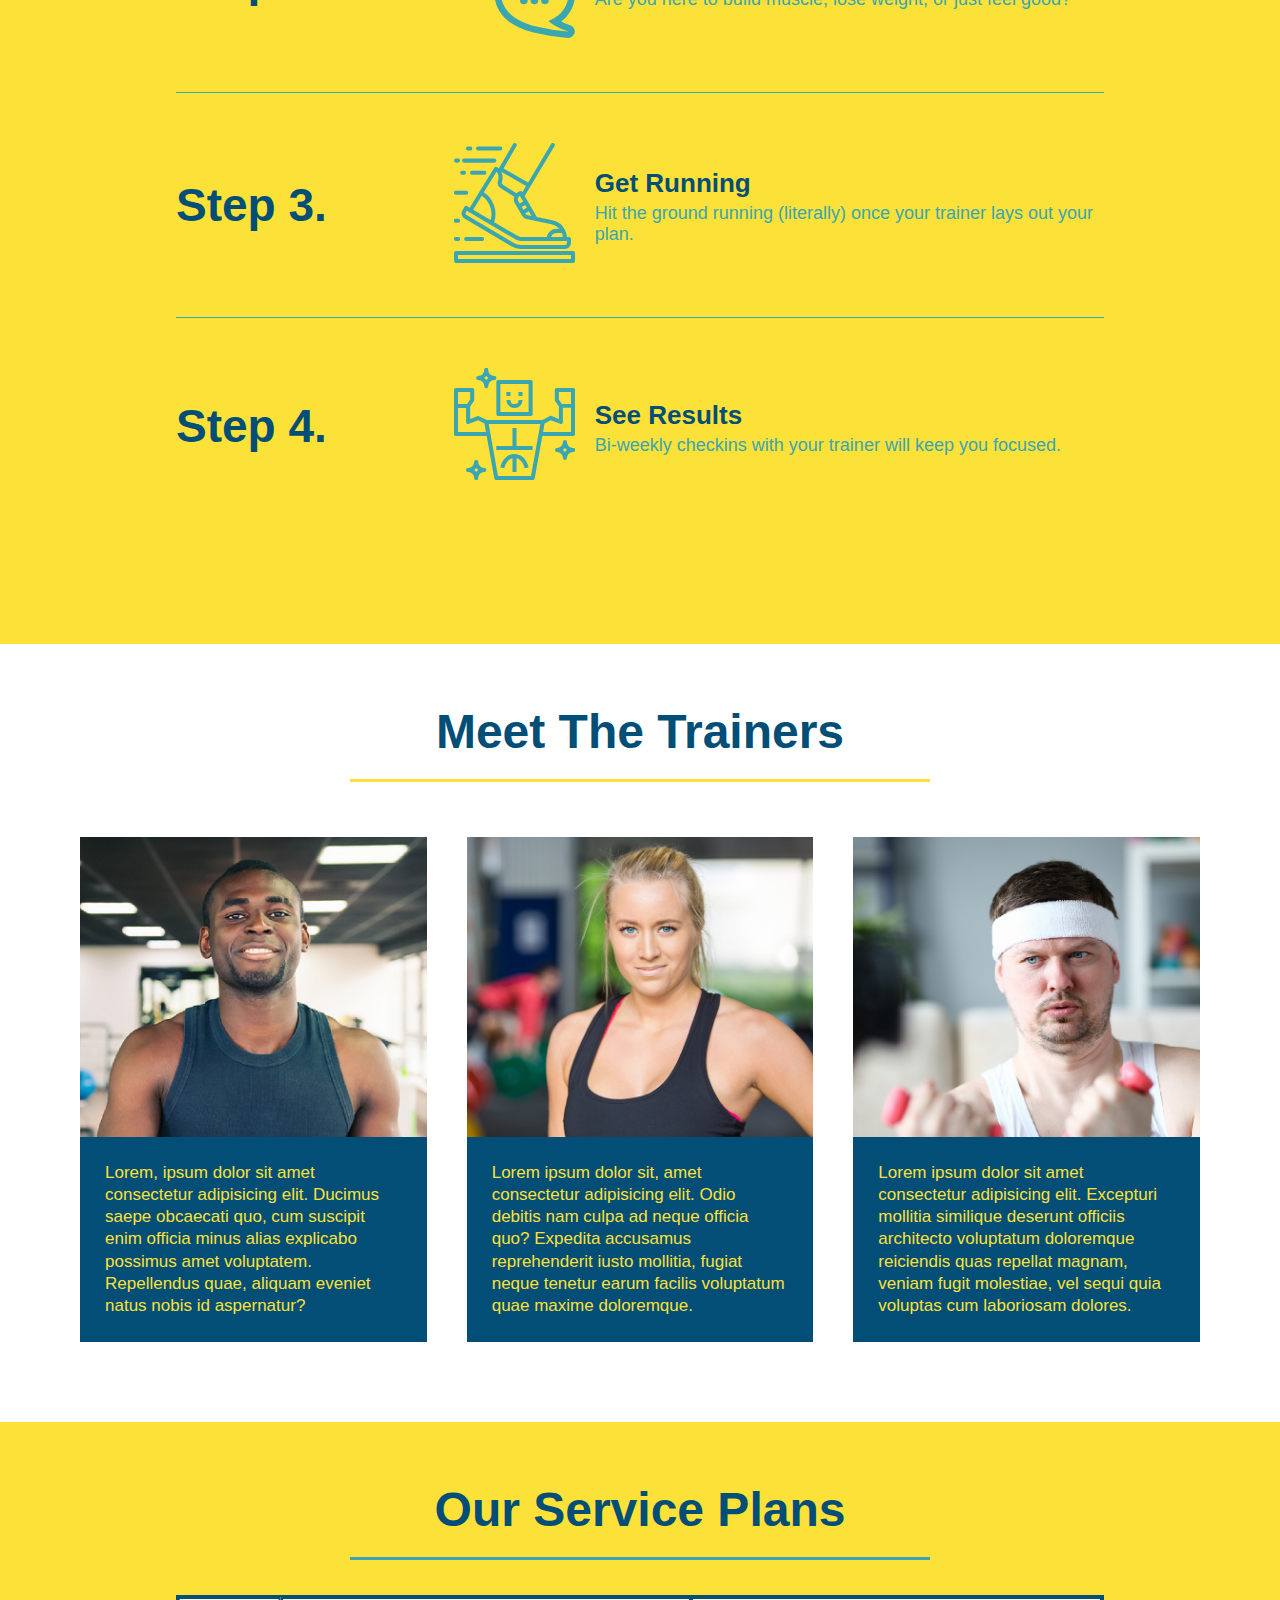
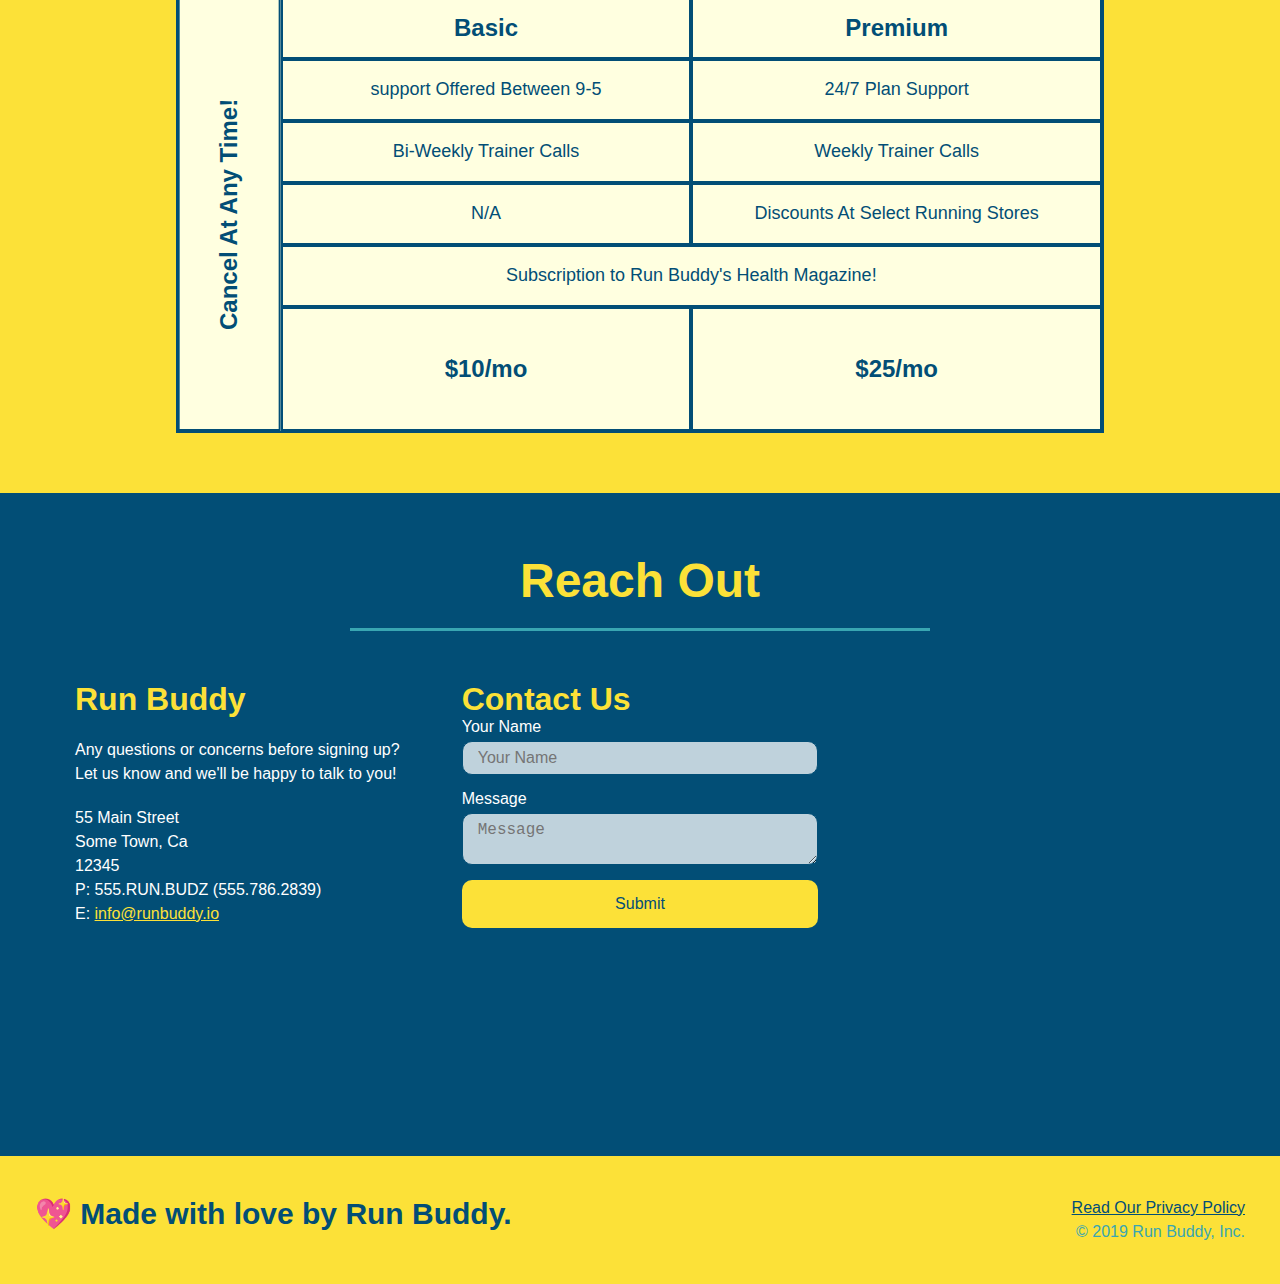
==== commit 587f330b: "finished animations" ====
--- a/index.html
+++ b/index.html
@@ -169,8 +169,12 @@
         <div class="trainers">
             <!-- first trainer bio -->
             <article class="trainer">
-                <img src="./assets/images/trainer-1.jpg"
-                    alt="Arron Stephens in his workout clothes, ready to pump iron" />
+                <div class="trainer-img trainer-1">
+                    <div>
+                        <h3 class="trainer-name">Arron Stephens</h3>
+                        <h4 class="trainer-role">Speed / Strength</h4>
+                    </div>
+                </div>
                 <div class="trainer-bio">
                     <h3 class="trainer-name">Arron Stephens</h3>
                     <h4 class="trainer-role">Speed / Strength</h4>
@@ -184,7 +188,12 @@
 
             <!-- second trainer bio -->
             <article class="trainer">
-                <img src="./assets/images/trainer-2.jpg" alt="Joanna Gill cooling off after a workout" />
+                <div class="trainer-img trainer-2">
+                    <div>
+                        <h3 class="trainer-name">Joanna Gill</h3>
+                        <h4 class="trainer-role">Endurance</h4>
+                    </div>
+                </div>
                 <div class="trainer-bio">
                     <h3 class="trainer-name">Joanna Gill</h3>
                     <h4 class="trainer-role">Endurance</h4>
@@ -198,11 +207,15 @@
 
             <!-- third trainer bio -->
             <article class="trainer">
-                <img src="./assets/images/trainer-3.jpg"
-                    alt="Harry Smith wearing a headband and lifting comically small pink weights" />
+               <div class="trainer-img trainer-3">
+                   <div>
+                    <h3 class="trainer-name">Harry "the Headband" Smith</h3>
+                    <h4 class="trainer-role">Strength</h4> 
+                   </div>
+               </div>
                 <div class="trainer-bio">
                     <h3 class="trainer-name">Harry "the Headband" Smith</h3>
-                    <h4 class="trainer-role">Strength</h4>
+                    <h4 class="trainer-role">Strength</h4>                    
                     <p>
                         Lorem ipsum dolor sit amet consectetur adipisicing elit. Excepturi mollitia similique deserunt
                         officiis architecto voluptatum doloremque reiciendis quas repellat magnam, veniam fugit
--- a/assets/css/style.css
+++ b/assets/css/style.css
@@ -299,8 +299,46 @@
     flex: 1;
 }
 
-.trainer img {
-    width: 100%;;
+.trainer-img {
+    width: 100%;
+    min-height: 300px;
+    background-size: cover;
+    display: flex;
+    padding: 15px;
+    align-items: flex-end;
+    position: relative;
+}
+
+.trainer-img div {
+    overflow: hidden;
+}
+
+.trainer-img::after {
+    content: "";
+    height: 100%;
+    width: 100%;
+    background: linear-gradient(rgba(252, 225, 56, 0.3), var(--secondary-color));
+    position: absolute;
+    top: 0;
+    left: 0;
+    opacity: 0;
+    transition: 0.5s;
+}
+
+.trainer:hover .trainer-img::after {
+    opacity: 1;
+}
+
+.trainer-1 {
+    background-image: url("../images/trainer-1.jpg");
+}
+
+.trainer-2 {
+    background-image: url("../images/trainer-2.jpg");
+}
+
+.trainer-3 {
+    background-image: url("../images/trainer-3.jpg");
 }
 
 .trainer-bio {
@@ -308,14 +346,40 @@
     line-height: 1.3;
 }
 
+.trainer-img h3 {
+    font-size: 28px;
+    margin: 5px;
+    position: relative;
+    z-index: 9998;
+    top: 200px;
+    transition: 0.6s;
+}
+
+.trainer-img h4 {
+    font-size: 22px;
+    font-weight: lighter;
+    margin: 5px;
+    position: relative;
+    z-index: 9998;
+    top: 200px;
+    transition: 0.6s;
+    transition-delay: 0.1s
+}
+
+.trainer:hover .trainer-img h3, .trainer:hover .trainer-img h4 {
+    top: 0;
+}
+
 .trainer-bio h3 {
     font-size: 28px;
+    display: none;
 }
 
 .trainer-bio h4 {
     font-weight: lighter;
     font-size: 22px;
     margin-bottom: 15px;
+    display: none;
 }
 
 .trainer-bio p {
@@ -612,6 +676,14 @@
         grid-column: 1 / -1;
         grid-row: -1;
     }
+
+    .trainer-img::after, .trainer-img h3, .trainer-img h4 {
+        display: none;
+    }
+
+    .trainer-bio h3, .trainer-bio h4 {
+        display: block;
+    }
 }
 
 /*MEDIA QUERY FOR MOBILE PHONES AND SMALLER */
